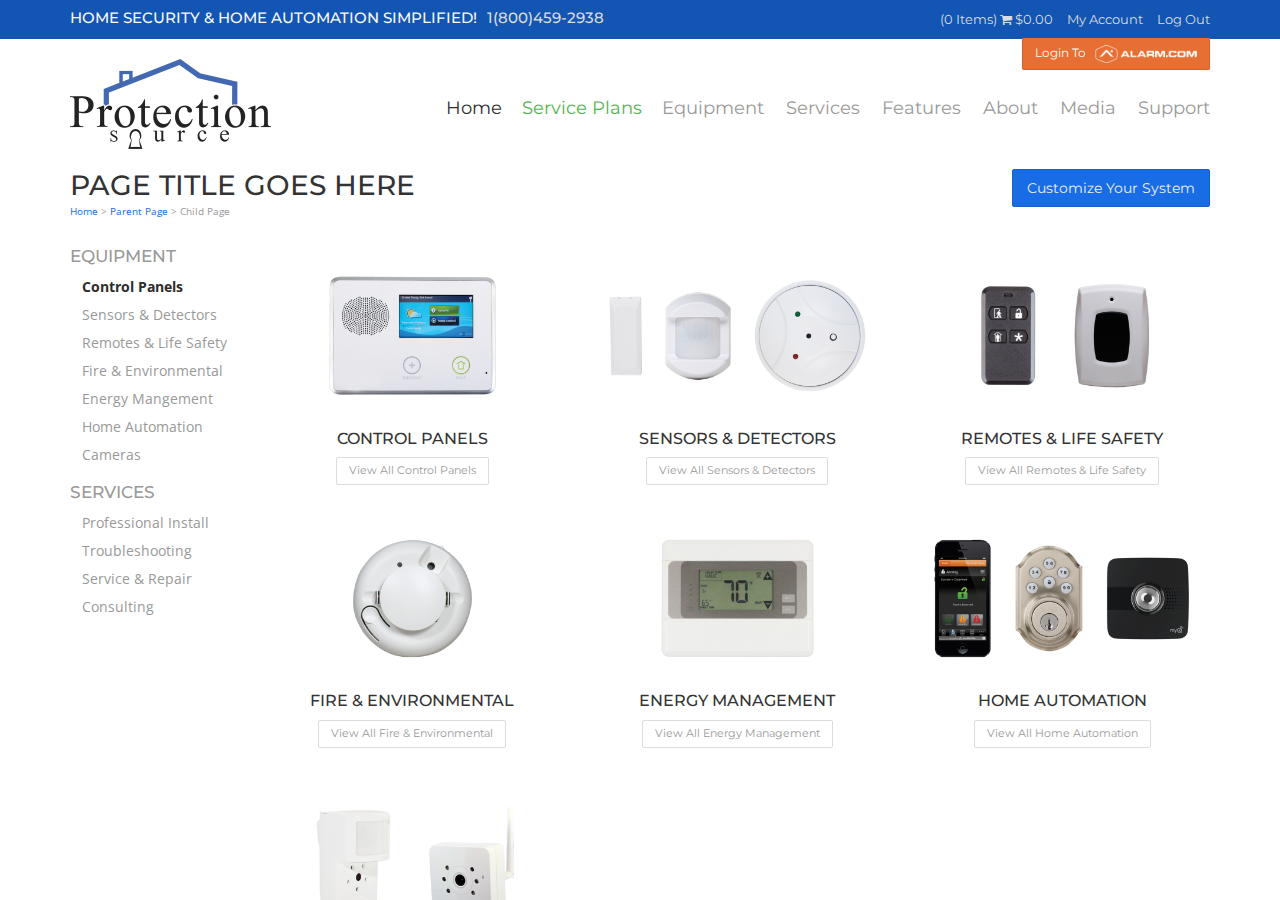
==== index.html @ 7190e37e "Categories" ====
<!DOCTYPE html>
<html lang="en">
	<head>
	<meta charset="utf-8">
	<meta http-equiv="X-UA-Compatible" content="IE=edge">
    <meta name="viewport" content="initial-scale=1.0, maximum-scale=1.0, minimum-scale=1.0">
    <meta name="apple-mobile-web-app-capable" content="yes">
    <meta name="apple-touch-fullscreen" content="yes">
    <meta name="description" content="">
    <meta name="keywords" content="">
    <meta name="author" content="">
    <link rel="icon" href="assets/icons/favicon.ico">
    
    <meta property="og:url" content="[HTTP://URLGOESHERE.COM/]" />
	<meta property="og:site_name" content="[SITE/COMPANY NAME]" />
	<meta property="og:type" content="website" />
	<meta property="og:title" content="[WEBSITE PAGE TITLE]" />
	<meta property="og:image" content="[URL TO BRAND LOGO OR BLOG POST MAIN IMAGE]" />
	<meta property="og:description" content="[PAGE DESCRIPTION HERE]" />
	<meta property="fb:admins" content="USER_ID,USER_ID2,USER_ID3" />
    
	<title>Protection Source - Home Security Arizona</title>
	
	<link href="assets/css/bootstrap.min.css" rel="stylesheet">
	<link href="assets/css/protectionSource.css" rel="stylesheet">
	<link href="assets/css/snap.css" rel="stylesheet">
	<link href="assets/css/font-awesome.min.css" rel="stylesheet">
	<link href="assets/css/bootstrap-switch.css" rel="stylesheet">
	
	<!-- HTML5 Shim and Respond.js IE8 support of HTML5 elements and media queries -->
	<!-- WARNING: Respond.js doesn't work if you view the page via file:// -->
	<!--[if lt IE 9]>
	<script src="https://oss.maxcdn.com/html5shiv/3.7.2/html5shiv.min.js"></script>
	<script src="https://oss.maxcdn.com/respond/1.4.2/respond.min.js"></script>
	<![endif]-->
        
    <link href='http://fonts.googleapis.com/css?family=Open+Sans:300italic,400italic,600italic,700italic,400,300,600,700' rel='stylesheet' type='text/css'>
    <link href='http://fonts.googleapis.com/css?family=Montserrat:400,700' rel='stylesheet' type='text/css'>
	
	</head>
<body>
 
<div id="mobileDrawer" class="snap-drawers">
    <div class="snap-drawer snap-drawer-left">
        <div>
            <div id="mobileGetStarted">
                <a href="#" class="button" id="mobileGetStarted">Get Started</a>
            </div><!--/ #mobileGetStarted -->
            
            <ul>
                <a href="#" class="active"><li>Home</li></a>
                <a href="#" class=""><li>Service Plans</li></a>
                <a href="#" class=""><li>Equipment</li></a>
                <a href="#" class=""><li>Services</li></a>
                <a href="#" class=""><li>Features</li></a>
                <!--<hr>-->
                <a href="#" class=""><li>About</li></a>
                    <!--<ul class="mobileDrop">
                        <a href="#" class=""><li>Company</li></a>
                        <a href="#" class=""><li>Guardian Monitoring</li></a>
                        <a href="#" class=""><li>Testimonials</li></a>
                        <a href="#" class=""><li>Our Story</li></a>
                        <a href="#" class=""><li>Careers</li></a>
                    </ul>-->
                <a href="#" class=""><li>Media</li></a>
                    <!--<ul class="mobileDrop">
                        <a href="#" class="active"><li>Blog</li></a>
                        <a href="#" class=""><li>Videos</li></a>
                        <a href="#" class=""><li>Downloads</li></a>
                    </ul>-->
                <a href="#" class=""><li>Support</li></a>
                    <!--<ul class="mobileDrop">
                        <a href="#" class=""><li>How It Works</li></a>
                        <a href="#" class=""><li>Top 10 Questions</li></a>
                        <a href="#" class=""><li>Monitoring Basics</li></a>
                        <a href="#" class=""><li>Refer A Friend</li></a>
                        <a href="#" class=""><li>F.A.Q.s</li></a>
                        <a href="#" class=""><li>User Guides</li></a>
                        <a href="#" class=""><li>Contact Us</li></a>
                    </ul>-->
            </ul>
            
            <div id="mobileAdc">
                <a href="#" class="button orange" id="">Login To<img src="assets/img/alarmDotComLogoWhite_HomeSecurityArizona.png" alt="" title=""></a>
            </div><!--/ #mobileAdc -->
        </div><!--/ .container -->
    </div><!--/ .snap-drawer .snap-drawer-left -->
    
    <div id="mobileSnapCart" class="snap-drawer snap-drawer-right">
        <div>
            <div class="controlWrap">
                <a href="#" class="button green">Check Out</a>
            </div><!--/ .controlWrap -->
            
            <h2 style="color:#fff;">asdf</h2>
            
            <div class="controlWrap">
                <a href="#" class="button grey">View Cart</a>
            </div><!--/ .controlWrap -->
            
            
        </div><!--/ .container -->
    </div><!--/ #mobileSnapCart .snap-drawer .snap-drawer-right -->
</div><!--/ #mobileDrawer .snap-drawers -->


<!--/ ******** Page Wrapper for Mobile Snap.js Menus ******** -->
<div id="pageWrap" class="snap-content" data-snap-ignore="true">
    
<div id="pageTopDesktop" class="hidden-xs hidden-sm">
    <div class="container">
        
        <div id="alarmComLogin">
            <a href="#" class="button orange">Login To<img src="assets/img/alarmDotComLogoWhite_HomeSecurityArizona.png" alt="" title=""></a>
        </div><!--/ #alarmComLogin -->
        
        <div id="desktopTopMenu">  
            <div id="topMenuLeft">
                <h2>Home Security & Home Automation Simplified! <a href="tel:#">1(800)459-2938</a></h2>
            </div><!--/ #topMenuLeft -->
            
            <div id="topMenuRight">
                <ul>
                    <li id="" class="cartDrop"><a href="#">(0 Items) <i class="fa fa-shopping-cart"></i> $0.00</a>
                        <ul>
                            <li class="latest" id="">Latest Added Product(s):</li>
                            <li class="product" id="">
                                <div class="details">
                                    <a href="#" id="" class="removeItem" data-toggle="tooltip" data-placement="right" title="Remove from cart"><i class="fa fa-times"></i></a>
                                    <div class="image"><img src="http://placehold.it/50x50"></div>
                                    <div class="info">
                                        <p><a href="#">GE Wireless PIR Motion Detector Long Title Demo</a></p>
                                        <p class="qtyPrice">1 X $69.99</p>
                                    </div><!--/ .info -->
                                </div><!--/ .details -->
                            </li>
                            <li class="product" id="">
                                <div class="details">
                                    <a href="#" id="" class="removeItem" data-toggle="tooltip" data-placement="right" title="Remove from cart"><i class="fa fa-times"></i></a>
                                    <div class="image"><img src="http://placehold.it/50x50"></div>
                                    <div class="info">
                                        <p><a href="#">GE Wireless PIR Motion Detector</a></p>
                                        <p class="qtyPrice">1 X $69.99</p>
                                    </div><!--/ .info -->
                                </div><!--/ .details -->
                            </li>
                            <li class="product" id="">
                                <div class="details">
                                    <a href="#" id="" class="removeItem" data-toggle="tooltip" data-placement="right" title="Remove from cart"><i class="fa fa-times"></i></a>
                                    <div class="image"><img src="http://placehold.it/50x50"></div>
                                    <div class="info">
                                        <p><a href="#">GE Wireless PIR Motion Detector</a></p>
                                        <p class="qtyPrice">1 X $69.99</p>
                                    </div><!--/ .info -->
                                </div><!--/ .details -->
                            </li>
                            <li class="" id="subtotal">Subtotal</li>
                            <li class="" id=""><a href="#" class="button grey block">View Shopping Cart</a></li>
                            <li class="" id=""><a href="#" class="button green block">Proceed to Checkout</a></li>
                        </ul>
                    </li>
                    <li id="" class=""><a href="#">My Account</a></li>
                    <li id="" class=""><a href="#">Log Out</a></li>
                </ul> 
            </div><!--/ #topMenuRight -->
        </div><!--/ #desktopTopMenu -->
    </div><!--/ .container -->
</div><!--/ #pageTopDesktop -->
    

<div id="desktopMenu" class="hidden-xs hidden-sm"> 
    <div class="container">
        <div id="desktopBranding">
                <a href="#"><img src="assets/img/guardianProtectionSourceLogo-HomeSecurityArizona.png" alt=""></a>
        </div><!--/ #desktopBranding -->

        <div id="desktopNavigation">
            <ul>
                <li class="active" id=""><a href="#" class="">Home</a></li>
                <li class="service" id=""><a href="#" class="">Service Plans</a></li>
                <li class="drop" id=""><a href="#" class="">Equipment</a>
                    <ul>
                        <a href="#" class=""><li class="" id="">Control Panels</li></a>
                        <a href="#" class=""><li class="" id="">Sensors & Detectors</li></a>
                        <a href="#" class=""><li class="" id="">Remotes & Life Safety</li></a>
                        <a href="#" class=""><li class="" id="">Fire & Environmental</li></a>
                        <a href="#" class=""><li class="" id="">Energy Management</li></a>
                        <a href="#" class=""><li class="" id="">Home Automation</li></a>
                        <a href="#" class=""><li class="" id="">Cameras</li></a>
                    </ul>
                </li>
                <li class="drop" id=""><a href="#" class="">Services</a>
                    <ul>
                        <a href="#" class=""><li class="" id="">Professional Install</li></a>
                        <a href="#" class=""><li class="" id="">Troubleshooting</li></a>
                        <a href="#" class=""><li class="" id="">Service & Repairs</li></a>
                        <a href="#" class=""><li class="" id="">Consultation</li></a>
                    </ul>
                </li>
                <li class="drop" id=""><a href="#" class="">Features</a>
                    <ul>
                        <a href="#" class=""><li class="" id="">Home Automation</li></a>
                        <a href="#" class=""><li class="" id="">Energy Management</li></a>
                        <a href="#" class=""><li class="" id="">Remote Access Control</li></a>
                        <a href="#" class=""><li class="" id="">Video Cameras</li></a>
                        <a href="#" class=""><li class="" id="">Personal Emergency Remote</li></a>
                    </ul>
                </li>
                <li class="drop" id=""><a href="#" class="">About</a>
                    <ul>
                        <a href="#" class=""><li class="" id="">Company</li></a>
                        <a href="#" class=""><li class="" id="">Guardian Monitoring</li></a>
                        <a href="#" class=""><li class="" id="">Testimonials</li></a>
                        <a href="#" class=""><li class="" id="">Our Story</li></a>
                        <a href="#" class=""><li class="" id="">Careers</li></a>
                    </ul>
                </li>
                <li class="drop" id=""><a href="#" class="">Media</a>
                    <ul>
                        <a href="#" class=""><li class="" id="">Blog</li></a>
                        <a href="#" class=""><li class="" id="">Videos</li></a>
                        <a href="#" class=""><li class="" id="">Downloads</li></a>
                    </ul>
                </li>
                <li class="drop" id=""><a href="#" class="">Support</a>
                    <ul>
                        <a href="#" class=""><li class="" id="">How It Works</li></a>
                        <a href="#" class=""><li class="" id="">Top 10 Questions</li></a>
                        <a href="#" class=""><li class="" id="">Monitoring Basics</li></a>
                        <a href="#" class=""><li class="" id="">Refer A Friend</li></a>
                        <a href="#" class=""><li class="" id="">F.A.Q.s</li></a>
                        <a href="#" class=""><li class="" id="">User Guides</li></a>
                        <a href="#" class=""><li class="" id="">Contact Us</li></a>
                    </ul>
                </li>
            </ul>
        </div><!--/ #desktopNavigation -->
    </div><!--/ .container -->
</div><!--/ #desktopMenu -->


<div id="pageTopMobile" class="hidden-md hidden-lg">
    <div id="mobileTopMenu">
        <h2>Home Security & Home Automation Simplified! <a href="tel:#">1(800)459-2938</a></h2>
    </div><!--/ #mobileTopMenu -->
</div><!--/ #pageTopMobile -->


<div id="mobileMenu" class="hidden-md hidden-lg">
    <div class="container">
        <div id="mobileNavigation">
            <div class="mobileLeft">
                <a href="#" id="open-left" class=""><i class="fa fa-bars"></i></a>
            </div><!--/ .mobileLeft -->
            
            <div class="mobileBranding">
                <a href="#"><img class="" src="assets/img/guardianProtectionSourceLogoMobile-HomeSecurityArizona.png" alt="" title=""></a>
            </div><!--/ .mobileBranding -->
            
            <div class="mobileRight">
                <a href="#" id="open-right" class=""><i class="fa fa-shopping-cart"></i></a>
            </div><!--/ .mobileRight -->
        </div><!--/ #mobileNavigation -->
    </div><!--/ .container -->
</div><!--/ #mobileMenu -->


<div id="pageContent">
    <div class="container">
        
        <section id="contentTop" class="row">
            <div id="pageTitle" class="col-sm-9">
                <h1>Page Title Goes Here</h1>
                    <ul class="crumbs hidden-xs">
                        <li><a href="#">Home</a></li>
                        <li><a href="#">Parent Page</a></li>
                        <li>Child Page</li>
                    </ul><!--/ .crumbs -->
            </div><!--/ #pageTitle -->
            
            <div id="contentTopCta" class="col-sm-3 hidden-sm hidden-xs">
                <a href="#" class="button blue" data-toggle="modal" data-target="#testModal">Customize Your System</a>
            </div><!--/ #contentTopCta -->
        </section><!--/ #contentTop .row -->
        
        <div id="" class="row">
            <div id="sidebar" class="col-lg-2 col-sm-3 hidden-xs">
                <section id="equipmentSidebar" class="ulist">
                    <h3>Equipment</h3>
                    <ul>
                        <li class="active"><a href="#">Control Panels</a></li>
                        <li class=""><a href="#">Sensors & Detectors</a></li>
                        <li class=""><a href="#">Remotes & Life Safety</a></li>
                        <li class=""><a href="#">Fire & Environmental</a></li>
                        <li class=""><a href="#">Energy Mangement</a></li>
                        <li class=""><a href="#">Home Automation</a></li>
                        <li class=""><a href="#">Cameras</a></li>
                    </ul>
                </section><!--/ #equipmentSidebar .ulist -->
                <section id="servicesSidebar" class="ulist">
                    <h3>Services</h3>
                    <ul>
                        <li class=""><a href="#">Professional Install</a></li>
                        <li class=""><a href="#">Troubleshooting</a></li>
                        <li class=""><a href="#">Service & Repair</a></li>
                        <li class=""><a href="#">Consulting</a></li>
                    </ul>
                </section><!--/ #servicesSidebar .ulist -->
            </div><!--/ #sidebar .col-sm-3 -->
            
            <div class="col-lg-10 col-sm-9">
                <div class="row">
                    <div class="category col-md-4 col-sm-6">
                        <a href="#"><div class="panel panel-default">
                            <div class="panel-body">
                            <img class="img-responsive" src="assets/product/categories/alarmSystemControlPanels.png" alt="" title="">
                                <h3>Control Panels</h3>
                                <p class="button small">View All Control Panels</p>
                            </div><!--/ .panel-body -->
                        </div></a><!--/ .panel .panel-default -->
                    </div><!--/ .category .col-md-4 .col-sm-6 -->
                    
                    <div class="category col-md-4 col-sm-6">
                        <a href="#"><div class="panel panel-default">
                            <div class="panel-body">
                            <img class="img-responsive" src="assets/product/categories/alarmSystemSensorsDetectors.png" alt="" title="">
                                <h3>Sensors & Detectors</h3>
                                <p class="button small">View All Sensors & Detectors</p>
                            </div><!--/ .panel-body -->
                        </div></a><!--/ .panel .panel-default -->
                    </div><!--/ .category .col-md-4 .col-sm-6 -->
                    
                    <div class="category col-md-4 col-sm-6">
                        <a href="#"><div class="panel panel-default">
                            <div class="panel-body">
                            <img class="img-responsive" src="assets/product/categories/alarmSystemKeyfobsRemotes.png" alt="" title="">
                                <h3>Remotes & Life Safety</h3>
                                <p class="button small">View All Remotes & Life Safety</p>
                            </div><!--/ .panel-body -->
                        </div></a><!--/ .panel .panel-default -->
                    </div><!--/ .category .col-md-4 .col-sm-6 -->
                    
                    <div class="category col-md-4 col-sm-6">
                        <a href="#"><div class="panel panel-default">
                            <div class="panel-body">
                            <img class="img-responsive" src="assets/product/categories/alarmSystemFireEnvironmentalSensors.png" alt="" title="">
                                <h3>Fire & Environmental</h3>
                                <p class="button small">View All Fire & Environmental</p>
                            </div><!--/ .panel-body -->
                        </div></a><!--/ .panel .panel-default -->
                    </div><!--/ .category .col-md-4 .col-sm-6 -->
                    
                    <div class="category col-md-4 col-sm-6">
                        <a href="#"><div class="panel panel-default">
                            <div class="panel-body">
                            <img class="img-responsive" src="assets/product/categories/alarmSystemThermostatEnergyManagement.png" alt="" title="">
                                <h3>Energy Management</h3>
                                <p class="button small">View All Energy Management</p>
                            </div><!--/ .panel-body -->
                        </div></a><!--/ .panel .panel-default -->
                    </div><!--/ .category .col-md-4 .col-sm-6 -->
                    
                    <div class="category col-md-4 col-sm-6">
                        <a href="#"><div class="panel panel-default">
                            <div class="panel-body">
                            <img class="img-responsive" src="assets/product/categories/alarmSystemHomeAutomationKwiksetMyQMobileApp.png" alt="" title="">
                                <h3>Home Automation</h3>
                                <p class="button small">View All Home Automation</p>
                            </div><!--/ .panel-body -->
                        </div></a><!--/ .panel .panel-default -->
                    </div><!--/ .category .col-md-4 .col-sm-6 -->
                    
                    <div class="category col-md-4 col-sm-6">
                        <a href="#"><div class="panel panel-default">
                            <div class="panel-body">
                            <img class="img-responsive" src="assets/product/categories/alarmSystemCamerasImageSensors.png" alt="" title="">
                                <h3>Cameras & Video</h3>
                                <p class="button small">View All Cameras & Video</p>
                            </div><!--/ .panel-body -->
                        </div></a><!--/ .panel .panel-default -->
                    </div><!--/ .category .col-md-4 .col-sm-6 -->
                </div><!--/ .row -->
            </div><!--/ .col-sm-9 -->
            
            <div id="miniSort" class="col-sm-3 hidden-sm hidden-md hidden-lg">
                mini sort
            </div><!--/ .col-sm-3 -->
            
        </div><!--/ # .row -->
    
        <hr>
        
        <h1>Heading 1</h1>
        <h2>Heading 2</h2>
        <h3>Heading 3</h3>
        <h4>Heading 4</h4>
        <h5>Heading 5</h5>
        <h6>Heading 6</h6>
        
        <!-- Button trigger modal -->
        <button class="button blue large" data-toggle="modal" data-target="#testModal">Launch demo modal</button>

        <hr>
        
        <form>
            <input type="checkbox" name="download-version" checked data-size="large" data-on-text="Yes" data-off-text="No">
            <input type="checkbox" name="download-version" checked data-size="normal" data-on-text="Yes" data-off-text="No">
        </form>
        
        <p>Lorem ipsum dolor sit amet, consectetur adipiscing elit. Aenean lobortis lobortis fermentum. Praesent mollis, nibh vel volutpat facilisis, augue lectus accumsan elit, quis molestie lacus enim non turpis. Nulla luctus nulla odio, vel auctor sem egestas eu. Aliquam porta sodales mauris non viverra. Sed auctor velit ac adipiscing fringilla. Aliquam rutrum diam eros, a aliquam eros sollicitudin tempus. Nam nec dolor quis purus vestibulum lobortis quis at urna. Nulla ut ligula mauris. Aenean eleifend augue ut lacus hendrerit pretium. Morbi porttitor quam mauris, ac aliquam lorem pellentesque dictum. Nulla condimentum turpis lorem, vel facilisis sem facilisis non.</p>
        
        <div class="alert alert-warning alert-dismissible" role="alert">
            <button type="button" class="close" data-dismiss="alert"><span aria-hidden="true">&times;</span><span class="sr-only">Close</span></button>
            <strong>Warning!</strong> Better check yourself, you're not looking too good.
        </div>
        
        <div class="alert alert-success alert-dismissible" role="alert">
            <button type="button" class="close" data-dismiss="alert"><span aria-hidden="true">&times;</span><span class="sr-only">Close</span></button>
            <strong>Success!</strong> Better check yourself, you're not looking too good.
        </div>
        
        <div class="alert alert-danger alert-dismissible" role="alert">
            <button type="button" class="close" data-dismiss="alert"><span aria-hidden="true">&times;</span><span class="sr-only">Close</span></button>
            <strong>Danger!</strong> Better check yourself, you're not looking too good.
        </div>
        
        <ul>
            <li>List item goes right here</li>
            <li>I love cheeseburgers & french fries</li>
        </ul>
        
        <section class="ulist">
            <h3>List Heading</h3>
            <ul>
                <li>List item goes right here</li>
                <li>I love cheeseburgers & french fries</li>
            </ul>
        </section><!--/ .ulist -->
        
        <div class="panel panel-default">
            <div class="panel-heading">Panel heading without title</div>
            
            <div class="panel-body">
                Panel content
            </div>
        </div>


        <p>Nullam porttitor risus at nunc luctus, in lacinia massa ultrices. Fusce quis mauris sed arcu condimentum pharetra eget ac felis. Nullam nec ullamcorper dolor. Nullam luctus purus nec mauris accumsan convallis. Class aptent taciti sociosqu ad litora torquent per conubia nostra, per inceptos himenaeos. Proin consequat massa a dolor elementum, nec convallis enim malesuada. Donec dictum adipiscing elementum. Curabitur tristique suscipit magna, eget luctus nibh lobortis vitae. Nulla eget tortor eget est egestas vestibulum sed quis libero. Nunc malesuada vitae libero ut sagittis. Pellentesque eu porttitor nibh.</p>
        
        <div class="well">
            <p>Fullam porttitor risus at nunc luctus, in lacinia massa ultrices. Fusce quis mauris sed arcu condimentum pharetra eget ac felis. Nullam nec ullamcorper dolor. Nullam luctus purus nec mauris accumsan convallis. Class aptent taciti sociosqu ad litora torquent per conubia nostra, per inceptos himenaeos. Proin consequat massa a dolor elementum, nec convallis enim malesuada. Donec dictum adipiscing elementum. Curabitur tristique suscipit magna, eget luctus nibh lobortis vitae. Nulla eget tortor eget est egestas vestibulum sed quis libero. Nunc malesuada vitae libero ut sagittis. Pellentesque eu porttitor nibh</p>
        </div>
        
        <a href="#" class="button">Blank Button</a>
        <a href="#" class="button blue">Blue Button</a>
        <a href="#" class="button green">Green Button</a>        
        <a href="#" class="button grey">Grey Button</a>      
        <a href="#" class="button black">Black Button</a>
        <a href="#" class="button orange">Orange Button</a>
        <a href="#" class="button red">Red Button</a> 
        
    </div><!--/ .container -->
</div><!--/ #pageContent -->


<div id="pageBottom">
</div><!--/ #pageBottom -->

</div><!--/ #pageWrap .snap-content -->
 <!--/ ******** Page Wrapper for Mobile Snap.js Menus ******** -->
    
    
    
<!-- ********** MODALS ********* -->
    
<!-- Modal -->
<div class="modal fade" id="testModal">
    <div class="modal-dialog">
        <div class="modal-content">
            <div class="modal-header">
                <button type="button" class="close" data-dismiss="modal"><span aria-hidden="true">&times;</span><span class="sr-only">Close</span></button>
                <h4 class="modal-title" id="myModalLabel">Modal title</h4>
            </div><!--/ .modal-header -->
            
            <div class="modal-body">
                <h1>Body</h1>
            </div><!--/ .modal-body -->
            
            <div class="modal-footer">
                <button type="button" class="button pull-left" data-dismiss="modal">Close</button>
                <button type="button" class="button blue">Save changes</button>
            </div><!--/ .modal-footer -->
        </div><!--/ .modal-content -->
    </div><!--/ .modal-dialog -->
</div><!--/ .modal -->
    
    

<script src="https://ajax.googleapis.com/ajax/libs/jquery/1.11.1/jquery.min.js"></script>
<script src="assets/js/bootstrap.min.js"></script>
<script src="assets/js/snap.js"></script>
<script src="assets/js/fastclick.js"></script>
<script src="assets/js/bootstrap-switch.js"></script>
<script src="assets/js/protectionSource.js"></script>

</body>
</html>
---- assets/css/protectionSource.css ----
/* PROTECTION SOURCE */
/* AUTHOR: ANH1989 / GUNDOG CREATIVE */


/*
----
--------
TABLE OF CONTENTS
--------
----


0.1 -- PAGE STRUCTURE
0.2 -- TEXT STYLES
0.3 -- BUTTONS
0.4 -- FORMS
0.4.1 -- -- FORM CHECKBOX SWITCH
0.5 -- ALERTS
0.6 -- MODALS
0.7 -- PANELS

1.0 -- PAGE TOP
1.0.1 -- -- PAGE TOP DESKTOP
1.0.1.1 -- -- -- LATEST ADDED PRODUCTS CART DROP
1.0.2 -- -- DESKTOP MENU
1.0.3 -- -- PAGE TOP MOBILE
1.0.4 -- -- MOBILE MENU
1.0.4.1 -- -- -- MOBILE SNAP CART
1.0.4.2 -- -- -- SNAP DRAWER SCROLL OVERRIDES
1.0.5 -- -- ALARM.COM LOGIN BUTTON

1.1 -- CONTENT
1.1.1 -- -- CONTENT TOP
1.1.2 -- -- SIDEBAR
1.1.3 -- -- CATEGORIES

1.2 -- FOOTER {}

2.0 -- SERVICE PLANS 

3.0 -- CUSTOM SYSTEM BUILD

4.0 -- ARCHIVE @FONT-FACE


--------
----
*/




/* ---- 0.1 PAGE STRUCTURE ---- */

html {text-rendering:optimizeLegibility;}
body {color:#333;font-family:'Open Sans';font-size:13px;overflow:hidden;width:100%;}

#pageWrap {background-color:#fff;}




/* ---- 0.2 TEXT STYLES ---- */

h1, h2, h3, h4, h5, h6 {font-family:'Montserrat';text-transform:uppercase;}

p {font-size:13px;color:#999;}

ul, ol {}
ul li, ol li {color:#999;padding:3px 0;}

section.ulist {margin:0 0 14px;}
section.ulist h3 {font-size:17px;color:#999;margin:0 0 7px;}
section.ulist ul {margin:0;padding:0 0 0 12px;}
section.ulist ul li {display:block;padding:4px 0;}

a {color:#186ce5;}
a:hover {color:#1255b3;}
a:focus {text-decoration:none;outline:none;}

.blue {color:#186ce5;}
.darkblue {color:#1255b3;}
.darkerblue {color:#0a3066;}
.grey {color:#dcdcdc;}
.darkgrey {color:#999;}
.black {color:#2c2d2d;}
.green {color:#51b54e;}
.darkgreen {color:#3a8238;}
.yellow {color:#e7e92a;}
.darkyellow {color:#d0d335;}
.orange {color:#e86e32;}
.darkorange {color:#cf632d;}
.red {color:#e83232;}
.darkred {color:#9c2222;}




/* ---- 0.3 BUTTONS ---- */

.button {font-size:14px;font-family:'Montserrat';border:1px solid #dcdcdc;background-color:#fff;padding:8px 14px;text-align:center;border-radius:2px;-webkit-border-raidus:2px;display:inline-block;vertical-align:middle;cursor:pointer;white-space:nowrap;/*box-shadow:inset 1px 1px 0px 0px rgba(255,255,255,.2);*/outline:none;}
.button:hover, .button:focus {text-decoration:none;background-color:#efefef;outline:none;}
.button:active {box-shadow:inset 0px 0px 5px 1px rgba(0,0,0,.125);-webkit-box-shadow:inset 0px 0px 5px 1px rgba(0,0,0,.125);}

.button.block {display:block;width:100%;}

.button.disabled {opacity:.7;cursor:wait;}

.button.small {padding:5px 12px;font-size:11px;}


.button.blue {color:#efefef;border:1px solid #1461cc;background:#186ce5;}
.button.blue:hover {color:#fff;border-color:#135bbf;background:#1461cc;}

.button.grey {color:#555;border:1px solid #c2c2c2;background:#dcdcdc;}
.button.grey:hover {color:#333;border-color:#b5b5b5;background:#c2c2c2;}

.button.black {color:#efefef;border:1px solid #1a1a1a;background:#333333;}
.button.black:hover {color:#fff;border-color:#0d0d0d;background:#262626;}

.button.green {color:#efefef;border:1px solid #469c43;background:#51b54e;}
.button.green:hover {color:#fff;border-color:#408f3d;background:#4ca848;}

.button.red {color:#fafafa;border:1px solid #cf2d2d;background:#e83232;}
.button.red:hover {color:#fff;border-color:#c22b2b;background:#db3030;}

.button.orange {color:#fafafa;border:1px solid #cf632d;background:#e86f33;}
.button.orange:hover {color:#fff;border-color:#c25d2b;background:#db6930;}




/* ---- 0.4 FORMS ---- */

form {}






/* ---- 0.4.1 FORM CHECKBOX SWITCH ---- */

.bootstrap-switch {font-family:'Montserrat';font-weight:bold;border-color:#999 !important;border-radius:2px !important;}
.bootstrap-switch.bootstrap-switch-focused {box-shadow:none !important;-webkit-box-shadow:none !important;border-color:#999 !important;}
.bootstrap-switch .bootstrap-switch-handle-on.bootstrap-switch-primary, .bootstrap-switch .bootstrap-switch-handle-off.bootstrap-switch-primary {background-color:#186ce5 !important;border-bottom-left-radius:1px !important;border-top-left-radius:1px !important;box-shadow:inset 0px 0px 8px -2px rgba(0,0,0,.7);-webkit-box-shadow:inset 0px 0px 8px -2px rgba(0,0,0,.7);}
.bootstrap-switch .bootstrap-switch-handle-on.bootstrap-switch-default, .bootstrap-switch .bootstrap-switch-handle-off.bootstrap-switch-default {background-color:#e83232 !important;color:#fff !important;border-bottom-right-radius:1px !important;border-top-right-radius:1px !important;box-shadow:inset 0px 0px 8px -2px rgba(0,0,0,.7);-webkit-box-shadow:inset 0px 0px 8px -2px rgba(0,0,0,.7);}
.bootstrap-switch .bootstrap-switch-label {box-shadow:inset 2px 2px 4px 0px rgba(255,255,255,.9) !important;-webkit-box-shadow:inset 2px 2px 4px 0px rgba(255,255,255,.9) !important;background:#f1f1f1 !important;}




/* ---- 0.5 ALERTS ---- */

.alert {border-radius:2px;-webkit-border-radius:2px;}
.alert-warning {background:url('../img/alertWarning.png') top left repeat transparent;color:#333;border-color:#d0d335;}
.alert-danger {background:url('../img/alertDanger.png') top left repeat transparent;color:#fff;border-color:#b52828;}
.alert-success {background:url('../img/alertSuccess.png') top left repeat transparent;color:#fff;border-color:#3a8238;}
.alert .close {color:#333;}





/* ---- 0.6 MODALS ---- */

.modal {}
.modal-content {border-radius:3px;-webkit-border-radius:3px;}





/* ---- 0.7 PANELS ---- */

.panel {border-radius:2px;}




/* ---- 1.0.1 PAGE TOP DESKTOP ---- */

#pageTopDesktop {background-color:#1255b3;}

#pageTopDesktop #desktopTopMenu {padding:10px 0;}

#pageTopDesktop #desktopTopMenu #topMenuLeft {display:inline-block;float:left;}
#pageTopDesktop #desktopTopMenu #topMenuLeft h2 {font-size:15px;margin:0;padding:0;color:#fafafa;}
#pageTopDesktop #desktopTopMenu #topMenuLeft h2 a {color:#dcdcdc;margin-left:6px;}

#pageTopDesktop #desktopTopMenu #topMenuRight {float:right;display:inline-block;}
#pageTopDesktop #desktopTopMenu #topMenuRight ul {list-style:none;font-family:'Montserrat';}
#pageTopDesktop #desktopTopMenu #topMenuRight ul > li {display:inline;margin-left:11px;position:relative;}
#pageTopDesktop #desktopTopMenu #topMenuRight ul > li > a {color:#dcdcdc;}
#pageTopDesktop #desktopTopMenu #topMenuRight ul > li > a:hover {color:#fafafa;}
#pageTopDesktop #desktopTopMenu #topMenuRight ul > li > a > i.fa-shopping-cart {}
#pageTopDesktop #desktopTopMenu #topMenuRight ul > li > a:hover > i.fa-shopping-cart {text-decoration:underline;}




/* -- -- -- -- 1.0.1.1 LATEST ADDED PRODUCTS CART DROP -- -- -- -- */

#pageTopDesktop #desktopTopMenu #topMenuRight ul > li.cartDrop {padding:0 0 16px 0;}
#pageTopDesktop #desktopTopMenu #topMenuRight ul > li.cartDrop > ul {display:none;font-family:'Montserrat';top:27px;right:2px;z-index:999;width:320px;margin:0;padding:10px;background-color:#fff;white-space:nowrap;box-shadow:0 6px 8px rgba(0,0,0,.12);-webkit-box-shadow:0 6px 8px rgba(0,0,0,.12);border:1px solid #cdcdcd;border-top:none;border-radius:0 0 2px 2px;-webkit-border-radius:0 0 2px 2px;}
/* IE 10/11 SPECIFIC */
@media all and (-ms-high-contrast:none) {
     #pageTopDesktop #desktopTopMenu #topMenuRight ul > li.cartDrop > ul {top:28px;} /* IE10 */
     *::-ms-backdrop, #pageTopDesktop #desktopTopMenu #topMenuRight ul > li.cartDrop > ul {top:28px;} /* IE11 */
}
#pageTopDesktop #desktopTopMenu #topMenuRight ul > li.cartDrop > ul > li {display:block;margin:0 0 10px;padding:0;}
#pageTopDesktop #desktopTopMenu #topMenuRight ul > li.cartDrop > ul > li.latest {font-size:11px;font-style:italic;}
#pageTopDesktop #desktopTopMenu #topMenuRight ul > li.cartDrop > ul > li.product {margin:0 -10px 2px -10px;}

#pageTopDesktop #desktopTopMenu #topMenuRight ul > li.cartDrop > ul > li.product .details {display:block;width:100%;clear:both;position:relative;padding:7px 10px;}
#pageTopDesktop #desktopTopMenu #topMenuRight ul > li.cartDrop > ul > li.product .details:hover {background-color:#efefef;}
#pageTopDesktop #desktopTopMenu #topMenuRight ul > li.cartDrop > ul > li.product .details a.removeItem {position:absolute;right:10px;top:5px;color:#dcdcdc;font-size:12px;}
#pageTopDesktop #desktopTopMenu #topMenuRight ul > li.cartDrop > ul > li.product .details a.removeItem:hover {color:#999;}
#pageTopDesktop #desktopTopMenu #topMenuRight ul > li.cartDrop > ul > li.product .details .image {display:inline-block;margin-right:5px;width:auto;vertical-align:top;}
#pageTopDesktop #desktopTopMenu #topMenuRight ul > li.cartDrop > ul > li.product .details .image img {width:50px;height:auto;}
#pageTopDesktop #desktopTopMenu #topMenuRight ul > li.cartDrop > ul > li.product .details .info {display:inline-block;width:73%;margin-right:10px;}
#pageTopDesktop #desktopTopMenu #topMenuRight ul > li.cartDrop > ul > li.product .details .info p {font-family:'Montserrat';font-size:12px;line-height:14px;margin:0;white-space:normal;}
#pageTopDesktop #desktopTopMenu #topMenuRight ul > li.cartDrop > ul > li.product .details .info p a {color:#333;}
#pageTopDesktop #desktopTopMenu #topMenuRight ul > li.cartDrop > ul > li.product .details .info p.qtyPrice {color:#999;}

#pageTopDesktop #desktopTopMenu #topMenuRight ul > li.cartDrop > ul > li#subtotal {margin-top:10px;}
#pageTopDesktop #desktopTopMenu #topMenuRight ul > li.cartDrop > ul > li:last-child {margin:0;}
#pageTopDesktop #desktopTopMenu #topMenuRight ul > li.cartDrop > ul > li > a {}
#pageTopDesktop #desktopTopMenu #topMenuRight ul > li.cartDrop > ul > li > a.button.green {color:#efefef;}
#pageTopDesktop #desktopTopMenu #topMenuRight ul > li.cartDrop > ul > li > a.button.grey {color:#555;}
#pageTopDesktop #desktopTopMenu #topMenuRight ul > li.cartDrop > ul > li > a.button.green:hover {color:#fff;}
#pageTopDesktop #desktopTopMenu #topMenuRight ul > li.cartDrop > ul > li > a.button.grey:hover {color:#333;}
#pageTopDesktop #desktopTopMenu #topMenuRight ul > li.cartDrop > ul > li > a:hover {}

#pageTopDesktop #desktopTopMenu #topMenuRight ul > li.cartDrop:hover > ul {display:block;position:absolute;}




/* ---- 1.0.2 DESKTOP MENU ---- */

#desktopMenu {display:block;clear:both;margin:20px 0;}

#desktopMenu #desktopBranding {display:inline-block;float:left;}
#desktopMenu #desktopBranding img {height:90px;width:auto;}
@media (max-width: 1199px) {
    #desktopMenu #desktopBranding img {height:70px;width:auto;}
}

#desktopMenu #desktopNavigation {display:inline-block;float:right;}
#desktopMenu #desktopNavigation ul {margin:37px 0 0;list-style:none;font-family:'Montserrat';}
#desktopMenu #desktopNavigation ul > li {display:inline;margin-left:17px;font-size:18px;position:relative;}
#desktopMenu #desktopNavigation ul > li:first-child {margin:0;}
#desktopMenu #desktopNavigation ul > li > a {color:#999;}
#desktopMenu #desktopNavigation ul > li > a:hover {color:#2c2d2d;}
#desktopMenu #desktopNavigation ul > li.active > a {color:#2c2d2d;}
#desktopMenu #desktopNavigation ul > li.service > a {color:#51b54e;}

@media (max-width: 1199px) {
    #desktopMenu #desktopNavigation ul {margin:24px 0 0;}
    #desktopMenu #desktopNavigation ul > li {margin-left:12px;font-size:16px;}
}

#desktopMenu #desktopNavigation ul > li.drop {padding:0 0 12px 0;}
#desktopMenu #desktopNavigation ul > li.drop > ul {display:none;position:absolute;top:32px;right:0px;min-width:150px;margin:0;padding:0;background-color:#fff;border:1px solid #cdcdcd;border-top:none;white-space:nowrap;box-shadow:0 6px 8px rgba(0,0,0,.12);-webkit-box-shadow:0 6px 8px rgba(0,0,0,.12);border-radius:0 0 2px 2px;text-align:right;z-index:999;}
#desktopMenu #desktopNavigation ul > li.drop > ul > a {margin:0;display:block;padding:4px 20px;color:#999;font-size:15px;}
#desktopMenu #desktopNavigation ul > li.drop > ul > a:hover {background-color:#186ce5;text-decoration:none;}
#desktopMenu #desktopNavigation ul > li.drop > ul > a:hover:last-child {border-radius:0 0 2px 2px;}
#desktopMenu #desktopNavigation ul > li.drop > ul > a > li {}
#desktopMenu #desktopNavigation ul > li.drop > ul > a:hover > li {color:#fff;}

#desktopMenu #desktopNavigation ul > li.drop > ul > li {}
#desktopMenu #desktopNavigation ul > li.drop > ul > li > a {}
#desktopMenu #desktopNavigation ul > li.drop > ul > li > a:hover {}

#desktopMenu #desktopNavigation ul > li.drop:hover > ul {display:block;}

@media (max-width: 1199px) {
    #desktopMenu #desktopNavigation ul > li.drop > ul > a {font-size:14px;}
}





/* ---- 1.0.3 PAGE TOP MOBILE ---- */

#pageTopMobile {background-color:#1255b3;}
#pageTopMobile #mobileTopMenu {text-align:center;padding:3px 0;}
#pageTopMobile #mobileTopMenu h2 {font-size:13px;color:#fff;margin:0;padding:0;}
#pageTopMobile #mobileTopMenu h2 a {color:#dcdcdc;margin-left:4px;white-space:nowrap;}




/* ---- 1.0.4 MOBILE MENU ---- */

#mobileMenu {background-color:#fff;border-bottom:1px solid #efefef;margin:0 0 20px;}
#mobileMenu .container {padding:0;}

#mobileMenu #mobileNavigation {width:100%;display:block;clear:both;text-align:center;height:64px;}

#mobileMenu #mobileNavigation .mobileLeft {float:left;margin:0 auto;}
#mobileMenu #mobileNavigation .mobileRight {float:right;margin:0 auto;}

#mobileMenu #mobileNavigation .mobileLeft a, #mobileMenu #mobileNavigation .mobileRight a {display:block;font-size:26px;width:64px;height:64px;text-align:center;color:#333;}
#mobileMenu #mobileNavigation .mobileLeft a:hover, #mobileMenu #mobileNavigation .mobileRight a:hover {background-color:#efefef;border-color:#dcdcdc;}
#mobileMenu #mobileNavigation .mobileLeft a i, #mobileMenu #mobileNavigation .mobileRight a i {margin:18px 0 0;}

#mobileMenu #mobileNavigation .mobileLeft a {border-right:1px solid #efefef;border-left:1px solid #efefef;}
#mobileMenu #mobileNavigation .mobileRight a {border-left:1px solid #efefef;border-right:1px solid #efefef;}

@media (max-width:766px) {
    #mobileMenu #mobileNavigation .mobileLeft a {border-left:0px;}
    #mobileMenu #mobileNavigation .mobileRight a {border-right:0px;}
}

#mobileMenu #mobileNavigation .mobileBranding {display:inline;margin:0 auto;position:relative;}
#mobileMenu #mobileNavigation .mobileBranding img {display:inline-block;height:75%;width:auto;margin:7px 0 0;}





/* ---- 1.0.4 MOBILE NAVIGATION DRAWER ---- */

#mobileDrawer {background-color:#333;}

#mobileDrawer #mobileGetStarted {display:block;width:100%;clear:both;padding:10px;}
#mobileDrawer #mobileGetStarted a {color:#fff;padding:8px 14px;width:100%;box-shadow:none;-webkit-box-shadow:none;background:transparent;}
#mobileDrawer #mobileGetStarted a:hover, #mobileDrawer #mobileGetStarted a:focus {background-color:#fff;color:#333;border-color:#fff;}

#mobileDrawer hr {margin:5px 0;border-color:#222}

#mobileDrawer .snap-drawer {}
#mobileDrawer .snap-drawer ul {margin:0;padding:0;font-family:'Montserrat'}
#mobileDrawer .snap-drawer ul a {display:block;}
#mobileDrawer .snap-drawer ul a li {color:#999;padding:7px 15px;font-size:17px;}
#mobileDrawer .snap-drawer ul a:hover {background-color:#222;text-decoration:none;}
#mobileDrawer .snap-drawer ul a:hover li {color:#fff;}
#mobileDrawer .snap-drawer ul a.active li {border-left:4px solid #1255b3;padding:8px 15px 8px 11px;background-color:#222;color:#fff;}
#mobileDrawer .snap-drawer ul a.active:hover li {}

#mobileDrawer .snap-drawer ul ul.mobileDrop {}
#mobileDrawer .snap-drawer ul ul.mobileDrop a {}
#mobileDrawer .snap-drawer ul ul.mobileDrop a li {padding:3px 15px 3px 28px;font-size:12px;}
#mobileDrawer .snap-drawer ul ul.mobileDrop a:hover {}
#mobileDrawer .snap-drawer ul ul.mobileDrop a:hover li {}
#mobileDrawer .snap-drawer ul ul.mobileDrop a.active li {padding:3px 15px 3px 24px;}

#mobileDrawer #mobileAdc {display:block;width:100%;clear:both;padding:10px;margin:0 0 10px;}
#mobileDrawer #mobileAdc a {width:100%;border-color:#222;}
#mobileDrawer #mobileAdc a img {height:18px;width:auto;margin-left:6px;}





/* -- -- -- -- 1.0.4.1 MOBILE SNAP CART -- -- -- -- */

#mobileSnapCart {}
#mobileSnapCart .controlWrap {display:block;width:100%;clear:both;padding:10px;}
#mobileSnapCart .controlWrap a {width:100%;box-shadow:none;-webkit-box-shadow:none;border-color:#222;}




/* -- -- -- -- 1.0.4.2 SNAP DRAWER SCROLL OVERRIDES -- -- -- -- */

.snap-content, .snap-drawers, snap-drawer {overflow-x:hidden;position:fixed !important;}






/* ---- 1.0.5 ALARM.COM LOGIN BUTTON ---- */

#alarmComLogin {position:relative;}
#alarmComLogin a {position:absolute;right:0;top:38px;font-size:12px;padding:6px 12px;display:inline-block;border-radius:0 0 2px 2px;-webkit-border-radius:0 0 2px 2px;border-top:none;}
/* IE 10/11 SPECIFIC */
@media all and (-ms-high-contrast:none) {
     #alarmComLogin a {top:39px;} /* IE10 */
     *::-ms-backdrop, #alarmComLogin a {top:39px;} /* IE11 */
}
#alarmComLogin a img {width:105px;margin-left:6px;}
#alarmComLogin a:hover {text-decoration:none;}




/* ---- 1.1 CONTENT ---- */




/* ---- 1.1.1 CONTENT TOP ---- */

#contentTop {margin-bottom:28px;}
#contentTop #pageTitle {}
#contentTop #pageTitle h1 {margin:0;padding:0;font-size:28px;line-height:32px;}
@media (max-width: 991px) {
    #contentTop #pageTitle h1 {font-size:21px;line-height:24px;}
}
@media (max-width: 767px) {
    #contentTop #pageTitle h1 {text-align:center;}
}
#contentTop #pageTitle ul.crumbs {margin:0;padding:0;}
#contentTop #pageTitle ul.crumbs > li {display:inline;font-size:10px;padding:2px 0;}
#contentTop #pageTitle ul.crumbs > li::after {content:" >";}
#contentTop #pageTitle ul.crumbs > li:last-child::after {content:"";}
#contentTop #pageTitle ul.crumbs > li > a {}
#contentTop #pageTitle ul.crumbs > li > a:hover {}

#contentTop #contentTopCta {text-align:right;}




/* ---- 1.1.2 SIDEBAR ---- */

#sidebar {}
#sidebar section.ulist {}
#sidebar section.ulist ul {}
#sidebar section.ulist ul li {font-size:14px;}
#sidebar section.ulist ul li.active {font-weight:bold;}
#sidebar section.ulist ul li a {color:#999;}
#sidebar section.ulist ul li.active a {color:#2c2d2d;}
#sidebar section.ulist ul li:hover a {color:#2c2d2d;}




/* ---- 1.1.3 CATEGORIES ---- */

.category {/*min-height:300px;*/padding:6px;}
@media (max-width: 767px) and (min-width: 480px) {
    .category {width:49.6%;display:inline-block;}
}
.category a {}
.category a:hover {text-decoration:none;}
.category .panel {margin-bottom:0px;text-align:center;border-color:#fff;box-shadow:none;-webkit-box-shadow:none;}
.category a:hover .panel {border-color:#186ce5;}
.category .panel .panel-body {padding:8px;}
.category .panel .panel-body h3 {font-size:16px;color:#333;}
@media (max-width: 1199px) {
    .category .panel .panel-body h3 {font-size:14px;}
}
.category a:hover .panel .panel-body h3 {color:#186ce5;}
.category .panel .panel-body p {}






/* ---- 4.0 ARCHIVE @FONT-FACE ---- */

@font-face {
    font-family: 'Archive';
    src: url('../fonts/archive.eot');
    src: url('../fonts/archive.eot') format('embedded-opentype'),
         url('../fonts/archive.woff') format('woff'),
         url('../fonts/archive.ttf') format('truetype'),
         url('../fonts/archive.svg#ArchiveRegular') format('svg');
}
---- assets/css/snap.css ----
html, body {
  margin: 0;
  padding: 0;
  width: 100%;
  height: 100%;
  overflow: hidden;
}

.snap-content {
  position: absolute;
  top: 0;
  right: 0;
  bottom: 0;
  left: 0;
  width: auto;
  height: auto;
  z-index: 2;
  overflow: auto;
  -webkit-overflow-scrolling: touch;
  -webkit-transform: translate3d(0, 0, 0);
     -moz-transform: translate3d(0, 0, 0);
      -ms-transform: translate3d(0, 0, 0);
       -o-transform: translate3d(0, 0, 0);
          transform: translate3d(0, 0, 0);
}

.snap-drawers {
  position: absolute;
  top: 0;
  right: 0;
  bottom: 0;
  left: 0;
  width: auto;
  height: auto;
}

.snap-drawer {
  position: absolute;
  top: 0;
  right: auto;
  bottom: 0;
  left: auto;
  width: 265px;
  height: auto;
  overflow: auto;
  -webkit-overflow-scrolling: touch;
  -webkit-transition: width 0.3s ease;
     -moz-transition: width 0.3s ease;
      -ms-transition: width 0.3s ease;
       -o-transition: width 0.3s ease;
          transition: width 0.3s ease;
}

.snap-drawer-left {
  left: 0;
  z-index: 1;
}

.snap-drawer-right {
  right: 0;
  z-index: 1;
}

.snapjs-left .snap-drawer-right,
.snapjs-right .snap-drawer-left {
  display: none;
}

.snapjs-expand-left .snap-drawer-left,
.snapjs-expand-right .snap-drawer-right {
  width: 100%;
}
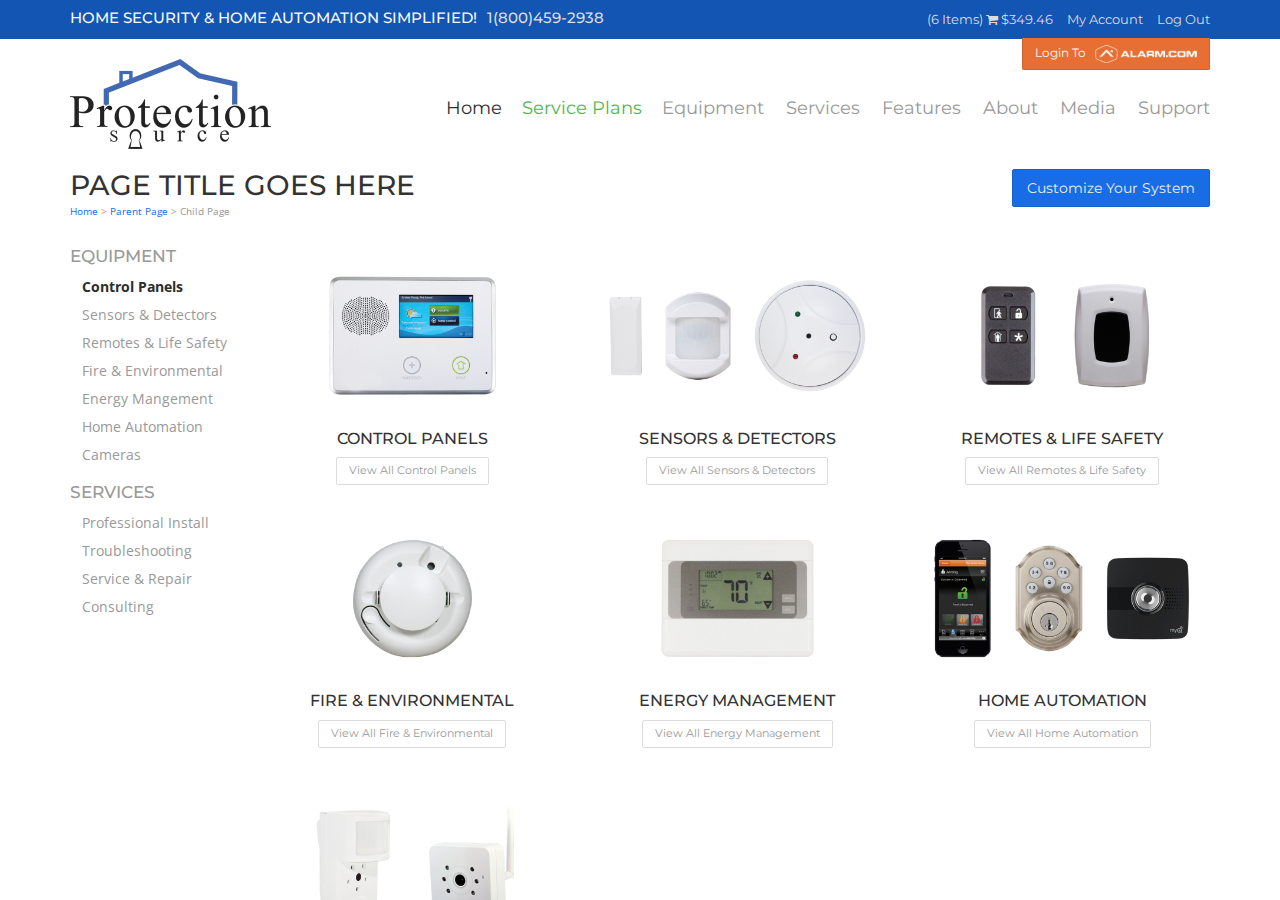
==== commit d334a7a5: "Footer" ====
--- a/index.html
+++ b/index.html
@@ -88,16 +88,58 @@
     
     <div id="mobileSnapCart" class="snap-drawer snap-drawer-right">
         <div>
+            
             <div class="controlWrap">
-                <a href="#" class="button green">Check Out</a>
+                <a href="#" class="button green">View Cart / Check Out</a>
             </div><!--/ .controlWrap -->
             
-            <h2 style="color:#fff;">asdf</h2>
-            
-            <div class="controlWrap">
-                <a href="#" class="button grey">View Cart</a>
-            </div><!--/ .controlWrap -->
-            
+            <ul id="mobileSnapRecentItems">
+                <li class="subtotal">Cart Subtotal: <span>$159.99</span></li>
+                <li class="product" id="">
+                    <div class="details">
+                        <div class="image"><a href="#"><img src="assets/product/products/GE-XtiControlPanel_WHT_300.jpg"></a></div>
+                        <div class="info">
+                            <p><a href="#">GE Simon XTi Wireless Control Panel</a></p>
+                            <p class="qtyPrice">1 X $199.99</p>
+                        </div><!--/ .info -->
+                    </div><!--/ .details -->
+                </li><!--/ .product -->
+                
+                <li class="product" id="">
+                    <div class="details">
+                        <div class="image"><a href="#"><img src="assets/product/products/GE-PIRMotionDetector_WHT_300.jpg"></a></div>
+                        <div class="info">
+                            <p><a href="#">GE Wireless PIR Motion Detector</a></p>
+                            <p class="qtyPrice">1 X $69.99</p>
+                        </div><!--/ .info -->
+                    </div><!--/ .details -->
+                </li><!--/ .product -->
+                
+                <li class="product" id="">
+                    <div class="details">
+                        <div class="image"><a href="#"><img src="assets/product/products/GE-GlassBreak_WHT_300.jpg"></a></div>
+                        <div class="info">
+                            <p><a href="#">GE Wireless Glass Break</a></p>
+                            <p class="qtyPrice">1 X $89.99</p>
+                        </div><!--/ .info -->
+                    </div><!--/ .details -->
+                </li><!--/ .product -->
+                
+                <li class="product" id="">
+                    <div class="details">
+                        <div class="image"><a href="#"><img src="assets/product/products/GE-2ButtonKeyfob_WHT_300.jpg"></a></div>
+                        <div class="info">
+                            <p><a href="#">GE Wireless Keyfob Remote</a></p>
+                            <p class="qtyPrice">3 X $39.99</p>
+                        </div><!--/ .info -->
+                    </div><!--/ .details -->
+                </li><!--/ .product -->
+            </ul><!--/ #mobileSnapRecentItems -->
+            
+            <ul>
+                <a href="#" class=""><li>My Account</li></a>
+                <a href="#" class=""><li>Log Out</li></a>
+            </ul>
             
         </div><!--/ .container -->
     </div><!--/ #mobileSnapCart .snap-drawer .snap-drawer-right -->
@@ -121,15 +163,24 @@
             
             <div id="topMenuRight">
                 <ul>
-                    <li id="" class="cartDrop"><a href="#">(0 Items) <i class="fa fa-shopping-cart"></i> $0.00</a>
+                    <li id="" class="cartDrop"><a href="#">(6 Items) <i class="fa fa-shopping-cart"></i> $349.46</a>
                         <ul>
                             <li class="latest" id="">Latest Added Product(s):</li>
                             <li class="product" id="">
                                 <div class="details">
                                     <a href="#" id="" class="removeItem" data-toggle="tooltip" data-placement="right" title="Remove from cart"><i class="fa fa-times"></i></a>
-                                    <div class="image"><img src="http://placehold.it/50x50"></div>
+                                    <div class="image"><img src="assets/product/products/2GIG-GoControlPanel_CLR_300.PNG"></div>
                                     <div class="info">
-                                        <p><a href="#">GE Wireless PIR Motion Detector Long Title Demo</a></p>
+                                        <p><a href="#">2GIG Go! Control Panel</a></p>
+                                        <p class="qtyPrice">1 X $199.99</p>
+                                    </div><!--/ .info -->
+                                </div><!--/ .details -->
+                            </li>
+                            <li class="product" id="">
+                                <div class="details">
+                                    <a href="#" id="" class="removeItem" data-toggle="tooltip" data-placement="right" title="Remove from cart"><i class="fa fa-times"></i></a>
+                                    <div class="image"><img src="assets/product/products/2GIG-PIRMotionDetector_CLR_300.png"></div>                                    <div class="info">
+                                        <p><a href="#">2GIG Wireless PIR Motion Detector</a></p>
                                         <p class="qtyPrice">1 X $69.99</p>
                                     </div><!--/ .info -->
                                 </div><!--/ .details -->
@@ -137,24 +188,14 @@
                             <li class="product" id="">
                                 <div class="details">
                                     <a href="#" id="" class="removeItem" data-toggle="tooltip" data-placement="right" title="Remove from cart"><i class="fa fa-times"></i></a>
-                                    <div class="image"><img src="http://placehold.it/50x50"></div>
+                                    <div class="image"><img src="assets/product/products/2GIG-Keyfob_CLR_300.png"></div>
                                     <div class="info">
-                                        <p><a href="#">GE Wireless PIR Motion Detector</a></p>
-                                        <p class="qtyPrice">1 X $69.99</p>
+                                        <p><a href="#">2GIG Wireless Keyfob Remote</a></p>
+                                        <p class="qtyPrice">2 X $39.99</p>
                                     </div><!--/ .info -->
                                 </div><!--/ .details -->
                             </li>
-                            <li class="product" id="">
-                                <div class="details">
-                                    <a href="#" id="" class="removeItem" data-toggle="tooltip" data-placement="right" title="Remove from cart"><i class="fa fa-times"></i></a>
-                                    <div class="image"><img src="http://placehold.it/50x50"></div>
-                                    <div class="info">
-                                        <p><a href="#">GE Wireless PIR Motion Detector</a></p>
-                                        <p class="qtyPrice">1 X $69.99</p>
-                                    </div><!--/ .info -->
-                                </div><!--/ .details -->
-                            </li>
-                            <li class="" id="subtotal">Subtotal</li>
+                            <li class="" id="subtotal">Subtotal:<span>$349.46</span></li>
                             <li class="" id=""><a href="#" class="button grey block">View Shopping Cart</a></li>
                             <li class="" id=""><a href="#" class="button green block">Proceed to Checkout</a></li>
                         </ul>
@@ -465,6 +506,64 @@
 
 
 <div id="pageBottom">
+    
+    <footer>
+        <div class="container">
+            <section id="footerTagline">
+                <h2>The Easiset Way to Buy Home Security & Automation Online.</h2>
+            </section><!--/ #footerTagline -->
+
+            <section id="footerLinks">
+                <div class="row">
+                    <div class="col-sm-4">
+                        <ul>
+                            <h4>Quick Links</h4>
+                            <li><a href="#">Service Plans</a></li>
+                            <li><a href="#">Equipment</a></li>
+                            <li><a href="#">Features</a></li>
+                            <li><a href="#">About</a></li>
+                            <li><a href="#">Media</a></li>
+                            <li><a href="#">Support</a></li>
+                        </ul>
+                    </div><!--/ .col-md-4 -->
+                    
+                    <div class="col-sm-4">
+                        <ul>
+                            <h4>Support</h4>
+                            <li><a href="#">How It Works</a></li>
+                            <li><a href="#">Top 10 Questions</a></li>
+                            <li><a href="#">Monitoring Basics</a></li>
+                            <li><a href="#">Refer A Friend</a></li>
+                            <li><a href="#">User Guides</a></li>
+                            <li><a href="#">Contact Us</a></li>
+                        </ul>
+                    </div><!--/ .col-md-4 -->
+                    
+                    <div class="col-sm-4">
+                        <ul>
+                            <h4>Site Info</h4>
+                            <li><a href="#">Privacy Policy</a></li>
+                            <li><a href="#">Shipping & Returns</a></li>
+                            <li><a href="#">Payment Information</a></li>
+                            <li><a href="#">DocuSign Contract</a></li>
+                            <li><a href="#">Terms & Conditions</a></li>
+                            <li><a href="#">Site Map</a></li>
+                        </ul>
+                    </div><!--/ .col-md-4 -->
+                </div><!--/ .row -->
+            </section><!--/ #footerLinks -->
+
+            <section id="footerLogos">
+                <ul id="creditCardLogos">
+                    <li><img src="assets/img/ccVisa.png" title="" alt=""></li>
+                    <li><img src="assets/img/ccMastercard.png" title="" alt=""></li>
+                    <li><img src="assets/img/ccDiscover.png" title="" alt=""></li>
+                    <li><img src="assets/img/ccAmex.png" title="" alt=""></li>
+                </ul><!--/ #creditCardLogos -->
+            </section><!--/ #footerLogos -->
+        </div><!--/ .container -->
+    </footer>
+    
 </div><!--/ #pageBottom -->
 
 </div><!--/ #pageWrap .snap-content -->
--- a/assets/css/protectionSource.css
+++ b/assets/css/protectionSource.css
@@ -35,7 +35,8 @@
 1.1.2 -- -- SIDEBAR
 1.1.3 -- -- CATEGORIES
 
-1.2 -- FOOTER {}
+1.2 -- PAGE BOTTOM {}
+1.2.1 -- -- FOOTER {}
 
 2.0 -- SERVICE PLANS 
 
@@ -129,6 +130,15 @@
 .button.orange:hover {color:#fff;border-color:#c25d2b;background:#db6930;}
 
 
+/* Transparent Button Options
+.button.blue {color:#186ce5;border:1px solid #186ce5;background:transparent;}
+.button.grey {color:#999;border:1px solid #dcdcdc;background:transparent;}
+.button.black {color:#333333;border:1px solid #333333;background:transparent;}
+.button.green {color:#51b54e;border:1px solid #51b54e;background:transparent;}
+.button.red {color:#e83232;border:1px solid #e83232;background:transparent;}
+.button.orange {color:#e86f33;border:1px solid #e86f33;background:transparent;}
+*/
+
 
 
 /* ---- 0.4 FORMS ---- */
@@ -144,8 +154,8 @@
 
 .bootstrap-switch {font-family:'Montserrat';font-weight:bold;border-color:#999 !important;border-radius:2px !important;}
 .bootstrap-switch.bootstrap-switch-focused {box-shadow:none !important;-webkit-box-shadow:none !important;border-color:#999 !important;}
-.bootstrap-switch .bootstrap-switch-handle-on.bootstrap-switch-primary, .bootstrap-switch .bootstrap-switch-handle-off.bootstrap-switch-primary {background-color:#186ce5 !important;border-bottom-left-radius:1px !important;border-top-left-radius:1px !important;box-shadow:inset 0px 0px 8px -2px rgba(0,0,0,.7);-webkit-box-shadow:inset 0px 0px 8px -2px rgba(0,0,0,.7);}
-.bootstrap-switch .bootstrap-switch-handle-on.bootstrap-switch-default, .bootstrap-switch .bootstrap-switch-handle-off.bootstrap-switch-default {background-color:#e83232 !important;color:#fff !important;border-bottom-right-radius:1px !important;border-top-right-radius:1px !important;box-shadow:inset 0px 0px 8px -2px rgba(0,0,0,.7);-webkit-box-shadow:inset 0px 0px 8px -2px rgba(0,0,0,.7);}
+.bootstrap-switch .bootstrap-switch-handle-on.bootstrap-switch-primary, .bootstrap-switch .bootstrap-switch-handle-off.bootstrap-switch-primary {background-color:#186ce5 !important;border-bottom-left-radius:1px !important;border-top-left-radius:1px !important;box-shadow:inset 0px 0px 8px -2px rgba(0,0,0,.3);-webkit-box-shadow:inset 0px 0px 8px -2px rgba(0,0,0,.3);}
+.bootstrap-switch .bootstrap-switch-handle-on.bootstrap-switch-default, .bootstrap-switch .bootstrap-switch-handle-off.bootstrap-switch-default {background-color:#e83232 !important;color:#fff !important;border-bottom-right-radius:1px !important;border-top-right-radius:1px !important;box-shadow:inset 0px 0px 8px -2px rgba(0,0,0,.3);-webkit-box-shadow:inset 0px 0px 8px -2px rgba(0,0,0,.3);}
 .bootstrap-switch .bootstrap-switch-label {box-shadow:inset 2px 2px 4px 0px rgba(255,255,255,.9) !important;-webkit-box-shadow:inset 2px 2px 4px 0px rgba(255,255,255,.9) !important;background:#f1f1f1 !important;}
 
 
@@ -224,7 +234,8 @@
 #pageTopDesktop #desktopTopMenu #topMenuRight ul > li.cartDrop > ul > li.product .details .info p a {color:#333;}
 #pageTopDesktop #desktopTopMenu #topMenuRight ul > li.cartDrop > ul > li.product .details .info p.qtyPrice {color:#999;}
 
-#pageTopDesktop #desktopTopMenu #topMenuRight ul > li.cartDrop > ul > li#subtotal {margin-top:10px;}
+#pageTopDesktop #desktopTopMenu #topMenuRight ul > li.cartDrop > ul > li#subtotal {margin:0 0 10px;font-size:17px;border-top:1px solid #efefef;padding-top:10px;}
+#pageTopDesktop #desktopTopMenu #topMenuRight ul > li.cartDrop > ul > li#subtotal span {color:#51b54e;float:right;}
 #pageTopDesktop #desktopTopMenu #topMenuRight ul > li.cartDrop > ul > li:last-child {margin:0;}
 #pageTopDesktop #desktopTopMenu #topMenuRight ul > li.cartDrop > ul > li > a {}
 #pageTopDesktop #desktopTopMenu #topMenuRight ul > li.cartDrop > ul > li > a.button.green {color:#efefef;}
@@ -328,13 +339,13 @@
 #mobileDrawer {background-color:#333;}
 
 #mobileDrawer #mobileGetStarted {display:block;width:100%;clear:both;padding:10px;}
-#mobileDrawer #mobileGetStarted a {color:#fff;padding:8px 14px;width:100%;box-shadow:none;-webkit-box-shadow:none;background:transparent;}
+#mobileDrawer #mobileGetStarted a {color:#fff;padding:8px 14px;width:100%;background:transparent;}
 #mobileDrawer #mobileGetStarted a:hover, #mobileDrawer #mobileGetStarted a:focus {background-color:#fff;color:#333;border-color:#fff;}
 
 #mobileDrawer hr {margin:5px 0;border-color:#222}
 
 #mobileDrawer .snap-drawer {}
-#mobileDrawer .snap-drawer ul {margin:0;padding:0;font-family:'Montserrat'}
+#mobileDrawer .snap-drawer ul {margin:0;padding:0;font-family:'Montserrat';}
 #mobileDrawer .snap-drawer ul a {display:block;}
 #mobileDrawer .snap-drawer ul a li {color:#999;padding:7px 15px;font-size:17px;}
 #mobileDrawer .snap-drawer ul a:hover {background-color:#222;text-decoration:none;}
@@ -359,9 +370,27 @@
 
 /* -- -- -- -- 1.0.4.1 MOBILE SNAP CART -- -- -- -- */
 
-#mobileSnapCart {}
+#mobileSnapCart {padding:0 0 10px;right:1px;}
 #mobileSnapCart .controlWrap {display:block;width:100%;clear:both;padding:10px;}
-#mobileSnapCart .controlWrap a {width:100%;box-shadow:none;-webkit-box-shadow:none;border-color:#222;}
+#mobileSnapCart .controlWrap a {width:100%;}
+#mobileSnapCart .controlWrap a.button {border-color:#222;}
+
+#mobileSnapCart #mobileSnapRecentItems {}
+#mobileSnapCart #mobileSnapRecentItems li {}
+#mobileSnapCart #mobileSnapRecentItems li a {}
+
+#mobileSnapCart #mobileSnapRecentItems > li.subtotal {text-align:center;padding:6px 0;font-size:14px;}
+#mobileSnapCart #mobileSnapRecentItems > li.subtotal span {color:#fafafa;}
+#mobileSnapCart #mobileSnapRecentItems > li.product {padding:0px;}
+#mobileSnapCart #mobileSnapRecentItems > li.product .details {display:block;width:100%;clear:both;position:relative;padding:10px;}
+#mobileSnapCart #mobileSnapRecentItems > li.product .details:hover {background-color:#222;}
+#mobileSnapCart #mobileSnapRecentItems > li.product .details .image {display:inline-block;margin-right:5px;width:auto;vertical-align:top;}
+#mobileSnapCart #mobileSnapRecentItems > li.product .details .image img {width:50px;height:auto;}
+#mobileSnapCart #mobileSnapRecentItems > li.product .details .info {display:inline-block;width:74%;}
+#mobileSnapCart #mobileSnapRecentItems > li.product .details .info p {font-family:'Montserrat';font-size:12px;line-height:14px;margin:0;white-space:normal;}
+#mobileSnapCart #mobileSnapRecentItems > li.product .details .info p a {color:#fafafa;}
+#mobileSnapCart #mobileSnapRecentItems > li.product .details .info p a:hover {background-color:transparent;}
+#mobileSnapCart #mobileSnapRecentItems > li.product .details .info p.qtyPrice {color:#999;}
 
 
 
@@ -453,6 +482,63 @@
 
 
 
+/* ---- 1.2 PAGE BOTTOM ---- */
+
+#pageBottom {display:block;clear:both;width:100%;}
+
+
+
+
+/* ---- 1.2.1 FOOTER ---- */
+
+footer {display:block;clear:both;width:100%;margin:120px 0 30px;}
+
+footer #footerTagline {display:block;clear:both;width:100%:}
+footer #footerTagline h2 {text-align:center;font-size:22px;font-weight:bold;}
+
+footer #footerLinks {display:block;clear:both;width:100%;margin:60px 0;}
+footer #footerLinks ul {list-style:none;}
+footer #footerLinks ul h4 {font-size:18px;}
+footer #footerLinks ul li {font-size:15px;margin-left:8px;}
+footer #footerLinks ul li a {}
+footer #footerLinks ul li a:hover {}
+
+@media (min-width: 1199px) {
+    footer #footerLinks {padding:0 220px;}
+}
+
+@media (max-width: 1199px) {
+    footer #footerLinks {padding:0 125px;}
+}
+
+@media (max-width: 991px) {
+    footer #footerLinks {padding:0 55px;}
+    footer #footerTagline h2 {font-size:18px;}
+    footer #footerLinks ul h4 {font-size:15px;}
+    footer #footerLinks ul li {font-size:13px;}
+}
+
+@media (max-width: 767px) {
+    footer #footerLinks {padding:0;}
+    footer #footerLinks .col-sm-4 {margin-bottom:50px;}
+    footer #footerLinks .col-sm-4:last-child {margin-bottom:0;}    
+    footer #footerTagline h2 {font-size:22px;}
+    footer #footerLinks ul {text-align:center;margin:0;padding:0;}
+    footer #footerLinks ul h4 {font-size:19px;}
+    footer #footerLinks ul li {font-size:16px;margin:0;}
+}
+
+footer #footerLogos {display:block;clear:both;width:100%:}
+footer #footerLogos ul#creditCardLogos {margin:0;padding:0;text-align:center;}
+footer #footerLogos ul#creditCardLogos li {display:inline;}
+footer #footerLogos ul#creditCardLogos li img {max-width:65px;}
+
+@media (max-width: 767px) {
+    footer #footerLogos ul#creditCardLogos li img {width:35px;}
+}
+
+
+
 
 
 /* ---- 4.0 ARCHIVE @FONT-FACE ---- */
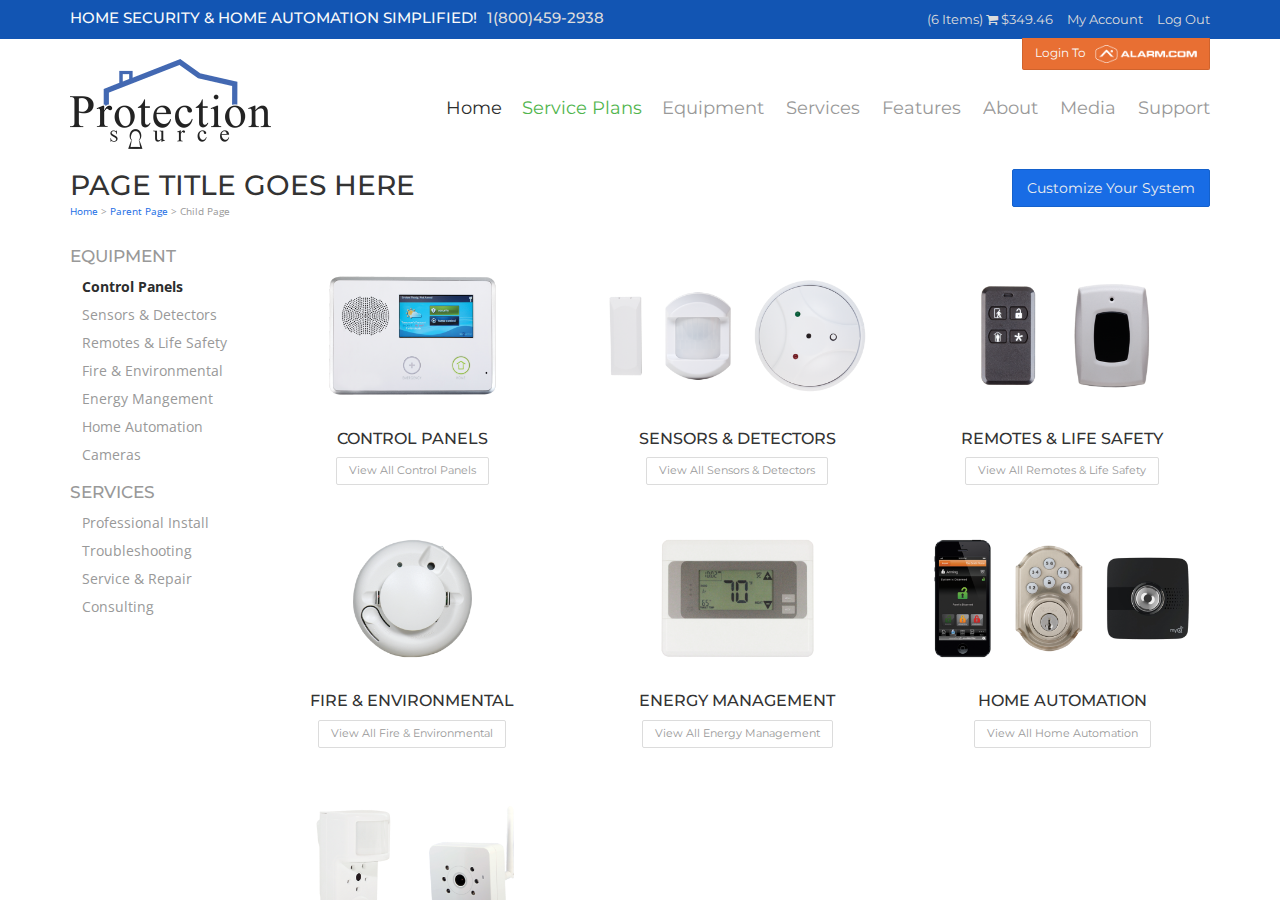
==== commit 43d799c9: "Tables, Related Products, Mobile Categories" ====
--- a/index.html
+++ b/index.html
@@ -349,6 +349,25 @@
                 </section><!--/ #servicesSidebar .ulist -->
             </div><!--/ #sidebar .col-sm-3 -->
             
+        <!-- CATEGORIES LIST -->
+            
+            <div id="miniSort" class="col-sm-3 hidden-sm hidden-md hidden-lg">
+                <div class="sortBlock">
+                    <button type="button" class="button block" data-toggle="collapse" data-target="#mobileCategories">View Categories <i class="fa fa-plus"></i></button>
+                    <div id="mobileCategories" class="collapse">
+                        <ul>
+                            <li><a href="#">Control Panels</a></li>
+                            <li><a href="#">Sensors & Detectors</a></li>
+                            <li><a href="#">Remotes & Life Safety</a></li>
+                            <li><a href="#">Fire & Environmental</a></li>
+                            <li><a href="#">Energy Management</a></li>
+                            <li><a href="#">Home Automation</a></li>
+                            <li><a href="#">Cameras & Video</a></li>
+                        </ul>
+                    </div><!--/ #mobileCategories .collapse -->
+                </div><!--/ .sortBlock -->
+            </div><!--/ .col-sm-3 -->
+            
             <div class="col-lg-10 col-sm-9">
                 <div class="row">
                     <div class="category col-md-4 col-sm-6">
@@ -421,11 +440,277 @@
                         </div></a><!--/ .panel .panel-default -->
                     </div><!--/ .category .col-md-4 .col-sm-6 -->
                 </div><!--/ .row -->
-            </div><!--/ .col-sm-9 -->
-            
-            <div id="miniSort" class="col-sm-3 hidden-sm hidden-md hidden-lg">
-                mini sort
-            </div><!--/ .col-sm-3 -->
+                
+                <hr>
+                
+            <!-- SINGLE PRODUCTS LIST -->
+                <div class="row">
+                    <div class="single col-lg-3 col-md-4 col-sm-6">
+                        <a href="#"><div class="panel panel-default">
+                            <div class="panel-body">
+                            <img class="img-responsive" src="assets/product/products/2GIG-GoControlPanel_CLR_1200.png" alt="" title="">
+                                <h2>2GIG Go! Control Panel</h2>
+                                <p class="price">$249.99</p>
+                                <p class="buttons"><button class="button small blue">Add to Cart</button> <button class="button small">More Info...</button></p>
+                            </div><!--/ .panel-body -->
+                        </div></a><!--/ .panel .panel-default -->
+                    </div><!--/ .single .col-md-4 .col-sm-6 -->
+                    
+                    <div class="single col-lg-3 col-md-4 col-sm-6">
+                        <a href="#"><div class="panel panel-default">
+                            <div class="panel-body">
+                            <img class="img-responsive" src="assets/product/products/2GIG-GlassBreak_CLR_1200.png" alt="" title="">
+                                <h2>2GIG Glass Break Sensor</h2>
+                                <p class="price">$69.99</p>
+                                <p class="buttons"><button class="button small blue">Add to Cart</button> <button class="button small">More Info...</button></p>
+                            </div><!--/ .panel-body -->
+                        </div></a><!--/ .panel .panel-default -->
+                    </div><!--/ .single .col-md-4 .col-sm-6 -->
+                    
+                    <div class="single col-lg-3 col-md-4 col-sm-6">
+                        <a href="#"><div class="panel panel-default">
+                            <div class="panel-body">
+                            <img class="img-responsive" src="assets/product/products/2GIG-Keyfob_CLR_1200.png" alt="" title="">
+                                <h2>2GIG Wireless Keyfob</h2>
+                                <p class="price sale"><span>$79.99</span> $59.99</p>
+                                <p class="buttons"><button class="button small blue">Add to Cart</button> <button class="button small">More Info...</button></p>
+                            </div><!--/ .panel-body -->
+                        </div></a><!--/ .panel .panel-default -->
+                    </div><!--/ .single .col-md-4 .col-sm-6 -->
+                    
+                    <div class="single col-lg-3 col-md-4 col-sm-6">
+                        <a href="#"><div class="panel panel-default">
+                            <div class="panel-body">
+                            <img class="img-responsive" src="assets/product/products/2GIG-PIRMotionDetector_CLR_1200.png" alt="" title="">
+                                <h2>2GIG PIR Motion Detector</h2>
+                                <p class="price">$139.99</p>
+                                <p class="buttons"><button class="button small blue">Add to Cart</button> <button class="button small">More Info...</button></p>
+                            </div><!--/ .panel-body -->
+                        </div></a><!--/ .panel .panel-default -->
+                    </div><!--/ .single .col-md-4 .col-sm-6 -->
+                    
+                    <div class="single col-lg-3 col-md-4 col-sm-6">
+                        <a href="#"><div class="panel panel-default">
+                            <div class="panel-body">
+                            <img class="img-responsive" src="assets/product/products/2GIG-Smoke_CLR_1200.png" alt="" title="">
+                                <h2>2GIG Smoke Detector</h2>
+                                <p class="price">$179.99</p>
+                                <p class="buttons"><button class="button small blue" data-toggle="modal" data-target="#testModal">Add to Cart</button> <button class="button small">More Info...</button></p>
+                            </div><!--/ .panel-body -->
+                        </div></a><!--/ .panel .panel-default -->
+                    </div><!--/ .single .col-md-4 .col-sm-6 -->
+                    
+                    <div class="single col-lg-3 col-md-4 col-sm-6">
+                        <div class="panel panel-default">
+                            <div class="panel-body">
+                                <a href="#"><img class="img-responsive" src="assets/product/products/2GIG-TS1ControlPanel_CLR_1200.png" alt="" title=""></a>
+                                <h2><a href="#">2GIG TS1 Touch Control Panel</a></h2>
+                                <p class="price">$199.99</p>
+                                <p class="buttons"><button class="button small blue" data-toggle="modal" data-target="#testModal">Add to Cart</button> <button class="button small">More Info...</button></p>
+                            </div><!--/ .panel-body -->
+                        </div><!--/ .panel .panel-default -->
+                    </div><!--/ .single .col-md-4 .col-sm-6 -->
+                </div><!--/ .row -->
+
+                <hr>
+
+                <div class="row">
+                    <div class="col-md-6">
+                        <div class="mainImage">
+                            <a href="#"><img src="assets/product/products/2GIG-GoControlPanel_CLR_1200.png" class="img-responsive" alt="" title=""></a>
+                        </div><!--/ .mainImage -->
+
+                        <div class="productGallery">
+                            <ul>
+                                <li><a href="#"><img src="assets/product/products/2GIG-GoControlPanel_CLR_1200.png" class="img-responsive" alt="" title=""></a></li>
+                                <li><a href="#"><img src="assets/product/products/2GIG-GlassBreak_CLR_300.png" class="img-responsive" alt="" title=""></a></li>
+                                <li><a href="#"><img src="assets/product/products/2GIG-Keyfob_CLR_300.png" class="img-responsive" alt="" title=""></a></li>
+                                <li><a href="#"><img src="assets/product/products/2GIG-PIRMotionDetector_CLR_300.png" class="img-responsive" alt="" title=""></a></li>
+                            </ul>
+                        </div><!--/ .productGallery -->
+                    </div><!--/ .col-sm-6 -->
+
+                    <div class="col-md-6">
+                        <div class="productMainDetails">
+                            <h1 class="productTitle"><strong>2GIG Go! Control Panel</strong></h1>
+                            
+                            <div class="productPrice">
+                                <h4>$299.99</h4>
+                            </div><!--/ .productPrice -->
+                            
+                            <div class="shortDescription">
+                                <p>Lorem ipsum dolor sit amet, consectetur adipiscing elit. Nam sollicitudin diam massa, at venenatis turpis accumsan eget. Nulla eget dapibus felis, vel aliquam magna. Phasellus faucibus semper eros eu pellentesque. Pellentesque euismod ornare consequat. Donec tincidunt, tortor sed iaculis tincidunt, odio tellus pretium tortor, eu pretium velit sem sit amet ipsum.</p>
+                            </div><!--/ .shortDescription -->
+                            
+                            <div class="additionalOptions">
+                                <select class="form-control" id="" for="" placeholder="">
+                                    <option id="" name="">Please select...</option>
+                                    <option id="" name="">VZ 4G Cell Module(+$115.99)</option>
+                                    <option id="" name="">AT&T 4G Cell Module(+$115.99)</option>
+                                    <option id="" name="">T-Mobile 4G Cell Module(+$115.99)</option>
+                                </select>
+                            </div><!--/ .additionalOptions -->
+                            
+                            <div class="addToCart">
+                                <div class="productQty">
+                                    <form>
+                                        <button type="button" class="button minus"><i class="fa fa-minus"></i></button>
+                                        <input type="text" class="" id="" name="" for="" placeholder="" value="1" min="1" max="100">
+                                        <button type="button" class="button plus"><i class="fa fa-plus"></i></button>
+                                    </form>
+                                </div><!--/ .productQty -->
+                                
+                                <a href="#" class="button blue block">Add To Cart</a>
+                                
+                                <div class="addButton">
+                                </div><!--/ .addButton -->
+                            </div><!--/ .addToCart -->
+                        </div><!--/ .productMainDetails -->
+                    </div><!--/ .col-sm-6 -->
+                </div><!-- .row -->
+                
+                <div class="row productSuppDetails">
+                    <div class="col-md-12 longDescription">
+                        <h2><strong>2GIG Go! Control Panel Product Description</strong></h2>
+                        <p>Lorem ipsum dolor sit amet, consectetur adipiscing elit. Nam sollicitudin diam massa, at venenatis turpis accumsan eget. Nulla eget dapibus felis, vel aliquam magna. Phasellus faucibus semper eros eu pellentesque. Pellentesque euismod ornare consequat. Donec tincidunt, tortor sed iaculis tincidunt, odio tellus pretium tortor, eu pretium velit sem sit amet ipsum. Morbi purus mi, interdum quis odio eu, viverra egestas enim. Integer hendrerit eu ex ac euismod. Suspendisse neque lorem, viverra sit amet dolor et, tempus rutrum lectus. Maecenas ornare leo eu lectus imperdiet egestas. Nunc sed aliquet ligula, ut consectetur leo. Proin nec pretium diam. Donec porta fermentum tortor in pretium.</p>
+                    </div><!--/ .col-md-12 .longDescription -->
+                    
+                    <div class="col-md-6 productSpecs">
+                        <h2><strong>2GIG Go! Control Panel Specifications</strong></h2>
+                            <ul>
+                                <li>Color Touch Screen Display</li>
+                                <li>Fully Self Contained</li>
+                                <li>Snap-in GSM Radio</li>
+                                <li>Remotely Control Panel Settings</li>
+                                <li>Two-way Voice Over Cellular</li>
+                                <li>Over-the-air Update Functionality</li>
+                                <li>Built-in Z-Wave Home Control</li>
+                                <li>Customer Messaging Capable</li>
+                                <li>48 Wireless Zones</li>
+                                <li>2 Hardwire Zones</li>
+                                <li>Weather Information Display</li>
+                                <li>24-hour Backup Battery</li>
+                                <li>32 Usercodes</li>
+                                <li>Quick Arm/Exit</li>
+                            </ul>
+                    </div><!--/ .col-md-6 .productSpecs-->
+                    
+                    <div class="col-md-6 productDownloads">
+                        <h2><strong>2GIG Go! Control Panel Downloads (Click to Download)</strong></h2>
+                            <table class="table table-hover">
+                                <thead>
+                                    <tr>
+                                        <th>File Name</th>
+                                        <th>Size</th>
+                                        <th>&nbsp;</th>
+                                    </tr>
+                                </thead>
+                                <tbody>
+                                    <tr>
+                                        <td>TestFileName.pdf</td>
+                                        <td>2.8mb</td>
+                                        <td style="text-align:right;"><a href="#" class="button small">Download</a></td>
+                                    </tr>
+                                    <tr>
+                                        <td>TestFileName.pdf</td>
+                                        <td>2.8mb</td>
+                                        <td style="text-align:right;"><a href="#" class="button small">Download</a></td>
+                                    </tr>
+                                    <tr>
+                                        <td>TestFileName.pdf</td>
+                                        <td>2.8mb</td>
+                                        <td style="text-align:right;"><a href="#" class="button small">Download</a></td>
+                                    </tr>
+                                    <tr>
+                                        <td>TestFileName.pdf</td>
+                                        <td>2.8mb</td>
+                                        <td style="text-align:right;"><a href="#" class="button small">Download</a></td>
+                                    </tr>
+                                </tbody>
+                            </table>
+                    </div><!--/ .col-md-6 .productDownloads-->
+                    
+                    <div class="col-md-12 productVideos">
+                        <h2><strong>2GIG Go! Control Panel Videos</strong></h2>
+                            <div class="row">
+                                <div class="col-md-6 singleVideo">
+                                    <h2>2GIG Go! Control Panel Installation Video - Part 1 of 3</h2>
+                                        <div class="js-video widescreen">
+                                            <iframe width="560" height="315" src="http://www.youtube.com/embed/UuMUnyIkjLs" frameborder="0" allowfullscreen></iframe>
+                                        </div><!--/ .js-video -->
+                                </div><!--/ .col-md-6 .singleVideo -->
+                                
+                                <div class="col-md-6 singleVideo">
+                                    <h2>2GIG Go! Control Panel Installation Video - Part 1 of 3</h2>
+                                        <div class="js-video widescreen">
+                                            <iframe width="560" height="315" src="http://www.youtube.com/embed/UuMUnyIkjLs" frameborder="0" allowfullscreen></iframe>
+                                        </div><!--/ .js-video -->
+                                </div><!--/ .col-md-6 .singleVideo -->
+                                
+                                <div class="col-md-6 singleVideo">
+                                    <h2>2GIG Go! Control Panel Installation Video - Part 1 of 3</h2>
+                                        <div class="js-video widescreen">
+                                            <iframe width="560" height="315" src="http://www.youtube.com/embed/UuMUnyIkjLs" frameborder="0" allowfullscreen></iframe>
+                                        </div><!--/ .js-video -->
+                                </div><!--/ .col-md-6 .singleVideo -->
+                            </div><!--/ .row -->
+                    </div><!--/ .col-md-12 .productVideos -->
+                    
+                    <div class="col-md-12 relatedProducts">
+                        <h2><strong>Related Products</strong></h2>
+                            <div class="row">
+                                <div class="col-sm-2 col-xs-6">
+                                    <a href="#">
+                                        <img src="assets/product/products/2GIG-GlassBreak_CLR_600.png" class="img-responsive" title="" alt="">
+                                        <h4>2GIG Glass Break Sensor</h4>
+                                        <p class="button small">View Product</p>
+                                    </a>
+                                </div><!--/ .col-md-2 -->
+                                
+                                <div class="col-sm-2 col-xs-6">
+                                    <a href="#">
+                                        <img src="assets/product/products/2GIG-Keyfob_CLR_600.png" class="img-responsive" title="" alt="">
+                                        <h4>2GIG Wireless Keyfob Remote</h4>
+                                        <p class="button small">View Product</p>
+                                    </a>
+                                </div><!--/ .col-md-2 -->
+                                
+                                <div class="col-sm-2 col-xs-6">
+                                    <a href="#">
+                                        <img src="assets/product/products/2GIG-PIRMotionDetector_CLR_600.png" class="img-responsive" title="" alt="">
+                                        <h4>2GIG Wireless PIR Motion Detector</h4>
+                                        <p class="button small">View Product</p>
+                                    </a>
+                                </div><!--/ .col-md-2 -->
+                                
+                                <div class="col-sm-2 col-xs-6">
+                                    <a href="#">
+                                        <img src="assets/product/products/2GIG-Smoke_CLR_600.png" class="img-responsive" title="" alt="">
+                                        <h4>2GIG Wireless Smoke Detector</h4>
+                                        <p class="button small">View Product</p>
+                                    </a>
+                                </div><!--/ .col-md-2 -->
+                                
+                                <div class="col-sm-2 col-xs-6">
+                                    <a href="#">
+                                        <img src="assets/product/products/2GIG-GlassBreak_CLR_600.png" class="img-responsive" title="" alt="">
+                                        <h4>2GIG Glass Break Sensor</h4>
+                                        <p class="button small">View Product</p>
+                                    </a>
+                                </div><!--/ .col-md-2 -->
+                                
+                                <div class="col-sm-2 col-xs-6">
+                                    <a href="#">
+                                        <img src="assets/product/products/2GIG-TS1ControlPanel_CLR_600.png" class="img-responsive" title="" alt="">
+                                        <h4>2GIG TS1 Wireless Control Panel</h4>
+                                        <p class="button small">View Product</p>
+                                    </a>
+                                </div><!--/ .col-md-2 -->
+                            </div><!--/ .row -->
+                    </div><!--/ .col-md-12 .relatedProducts -->
+                </div><!--/ .row .productSuppDetails -->
+                
+            </div><!--/ .col-lg-10 .col-sm-9 -->
             
         </div><!--/ # .row -->
     
--- a/assets/css/protectionSource.css
+++ b/assets/css/protectionSource.css
@@ -19,6 +19,8 @@
 0.5 -- ALERTS
 0.6 -- MODALS
 0.7 -- PANELS
+0.8 -- TABLES
+0.9 -- RESPONSIVE VIDEO
 
 1.0 -- PAGE TOP
 1.0.1 -- -- PAGE TOP DESKTOP
@@ -34,6 +36,8 @@
 1.1.1 -- -- CONTENT TOP
 1.1.2 -- -- SIDEBAR
 1.1.3 -- -- CATEGORIES
+1.1.4 -- -- PRODUCT INDEX
+1.1.5 -- -- SINGLE PRODUCT
 
 1.2 -- PAGE BOTTOM {}
 1.2.1 -- -- FOOTER {}
@@ -189,6 +193,28 @@
 
 
 
+
+/* ---- 0.8 TABLES ---- */
+
+table {}
+
+table .button.small {padding:4px 12px;}
+table td > .button.small {margin:-2px 0;}
+
+
+
+
+
+/* ---- 0.9 RESPONSIVE VIDEO ---- *//* ---- 0.X VIDEO RESPONSIVE ---- */
+
+.js-video {height:0;padding-top:25px;padding-bottom:67.5%;margin-bottom:10px;position:relative;overflow:hidden;}
+.js-video.widescreen {padding-bottom:57.25%;}
+.js-video.vimeo {padding-top:0;}
+.js-video embed, .js-video iframe, .js-video object, .js-video video {top:0;left:0;width:100%;height:100%;position:absolute;}
+
+
+
+
 /* ---- 1.0.1 PAGE TOP DESKTOP ---- */
 
 #pageTopDesktop {background-color:#1255b3;}
@@ -482,6 +508,120 @@
 
 
 
+/* ---- 1.1.4 PRODUCT INDEX ---- */
+
+.single {/*min-height:300px;*/padding:6px;}
+@media (max-width: 767px) and (min-width: 480px) {
+    .single {width:49.6%;display:inline-block;}
+}
+.single a {}
+.single a:hover {text-decoration:none;}
+.single .panel {margin-bottom:0px;text-align:center;border-color:#fff;box-shadow:none;-webkit-box-shadow:none;}
+.single .panel:hover {border-color:#186ce5;}
+.single a:hover .panel {border-color:#186ce5;}
+.single .panel .panel-body {padding:8px;}
+.single .panel .panel-body h2 {font-size:16px;color:#333;margin:0;text-overflow:ellipsis;white-space:nowrap;overflow:hidden;}
+.single .panel .panel-body h2 a {color:#333;}
+.single .panel .panel-body h2 a:hover {color:#186ce5;}
+@media (min-width: 1199px) {
+    .single .panel .panel-body h2 {font-size:13px;}
+}
+@media (max-width: 1199px) {
+    .single .panel .panel-body h2 {font-size:14px;}
+}
+.single a:hover .panel .panel-body h2 {color:#186ce5;}
+.single .panel .panel-body p {font-family:'Montserrat';}
+.single .panel .panel-body p.price {margin:0;padding:4px 0 10px;font-size:16px;}
+.single a:hover .panel .panel-body p.price {}
+.single .panel .panel-body p.price.sale {color:#51b54e;}
+.single .panel .panel-body p.price.sale span {color:#999;text-decoration:line-through;}
+.single .panel .panel-body p.buttons {text-align:center;margin:0;}
+.single .panel .panel-body p.buttons button {display:block;width:100%;}
+.single .panel .panel-body p.buttons button:first-child {margin-bottom:8px;}
+
+@media (max-width: 480px) {
+    .single .panel .panel-body img {float:left;width:30%;display:block;}
+    .single .panel .panel-body h2 {float:right;width:65%;margin-top:3%;text-align:left;font-size:13px;}
+    .single .panel .panel-body p {float:right;width:65%;}
+    .single .panel .panel-body p.price {text-align:left;font-size:12px;}
+    .single .panel .panel-body p.buttons button {width:49%;display:inline-block;}
+    .single .panel .panel-body p.buttons button:first-child {margin-bottom:0px;}
+}
+
+#miniSort {display:block;clear:both;width:100%;margin:0 0 15px;padding:10px;}
+#miniSort .sortBlock {display:block;clear:both;width:100%;}
+#miniSort .sortBlock button {font-size:13px;padding:6px 0;color:#999;border:none;font-style:italic;}
+#miniSort .sortBlock button i {font-size:10px;margin-left:3px;}
+#miniSort .sortBlock button:hover, #miniSort .sortBlock button:active, #miniSort .sortBlock button:focus {color:#333;}
+#miniSort .sortBlock #mobileCategories {}
+#miniSort .sortBlock div ul {margin:0;padding:10px 0;text-align:center;border-bottom:1px solid #efefef;}
+#miniSort .sortBlock div ul li {font-size:15px;padding:6px 0;font-family:'Montserrat';}
+#miniSort .sortBlock div ul li a {}
+#miniSort .sortBlock div ul li a:hover {}
+
+
+
+
+/* ---- 1.1.5 SINGLE PRODUCT ---- */
+
+.mainImage {display:block;width:100%;clear:both;margin:0 auto;}
+.mainImage a {}
+.mainImage a img {}
+.mainImage a:hover {}
+.mainImage a:hover img {}
+
+.productGallery {display:block;width:100%;clear:both;display:none;}
+.productGallery ul {margin:0;padding:0;list-style:none;text-align:center;}
+.productGallery ul li {display:inline-block;width:20%;margin:1.5%;}
+.productGallery ul li a {display:block;border:1px solid #fff;}
+.productGallery ul li a img {}
+.productGallery ul li a:hover {border-color:#186ce5;}
+.productGallery ul li a:hover img {}
+
+.productMainDetails {display:block;width:100%;clear:both;margin:0 auto;}
+
+.productMainDetails h1.productTitle {font-size:27px;}
+.productMainDetails h3.productPrice {}
+.productMainDetails h3.productPrice span {}
+.productMainDetails .productReviewSummary {display:block;width:100%;clear:both;margin:0 0 20px;}
+.productMainDetails .shortDescription {display:block;width:100%;clear:both;margin:0 0 20px;}
+.productMainDetails .additionalOptions {display:block;width:100%;clear:both;margin:0 0 20px;}
+.productMainDetails .addToCart {display:block;width:100%;clear:both;margin:0 0 20px;}
+.productMainDetails .addToCart .productQty {margin:0 0 20px;}
+
+.productQty {display:inline-block;}
+.productQty button {width:40px;float:left;height:34px;padding:0px;font-size:11px;}
+.productQty button.button {border-color:#999;;background-color:#dcdcdc;color:#fff;}
+.productQty button.button:hover {background-color:#ccc;}
+.productQty button.minus {border-radius:3px 0px 0px 3px;-webkit-border-radius:3px 0px 0px 3px;}
+.productQty button.plus {border-radius:0px 3px 3px 0px;-webkit-border-radius:0px 3px 3px 0px;}
+.productQty input {width:50px;font-size:14px;font-weight:bold;float:left;height:34px;text-align:center;border:1px solid #999;;border-left:0px;border-right:0px;box-shadow:none;-webkit-box-shadow:none;outline-none;border-radius;0px;-webkit-border-radius:0px;}
+.productQty input:focus {outline:none;}
+
+.productSuppDetails {}
+.productSuppDetails > div {margin-bottom:20px;}
+.productSuppDetails h2 {font-size:17px;}
+.productSuppDetails .longDescription {}
+
+.productSuppDetails .productSpecs {}
+
+.productSuppDetails .productDownloads {}
+
+.productSuppDetails .productVideos {}
+.productSuppDetails .productVideos .singleVideo {margin:20px 0 0;}
+.productSuppDetails .productVideos .singleVideo h2 {text-align:center;font-size:15px;margin:10px 0;}
+
+.productSuppDetails .relatedProducts {}
+.productSuppDetails .relatedProducts div {text-align:center;}
+.productSuppDetails .relatedProducts div img {}
+.productSuppDetails .relatedProducts div h4 {font-size:12px;line-height:15px;margin:0 0 14px;}
+.productSuppDetails .relatedProducts div a {}
+
+.productReview {}
+
+
+
+
 /* ---- 1.2 PAGE BOTTOM ---- */
 
 #pageBottom {display:block;clear:both;width:100%;}
@@ -499,9 +639,9 @@
 footer #footerLinks {display:block;clear:both;width:100%;margin:60px 0;}
 footer #footerLinks ul {list-style:none;}
 footer #footerLinks ul h4 {font-size:18px;}
-footer #footerLinks ul li {font-size:15px;margin-left:8px;}
-footer #footerLinks ul li a {}
-footer #footerLinks ul li a:hover {}
+footer #footerLinks ul li {font-size:14px;margin-left:8px;}
+footer #footerLinks ul li a {color:#999;}
+footer #footerLinks ul li a:hover {color:#555;}
 
 @media (min-width: 1199px) {
     footer #footerLinks {padding:0 220px;}
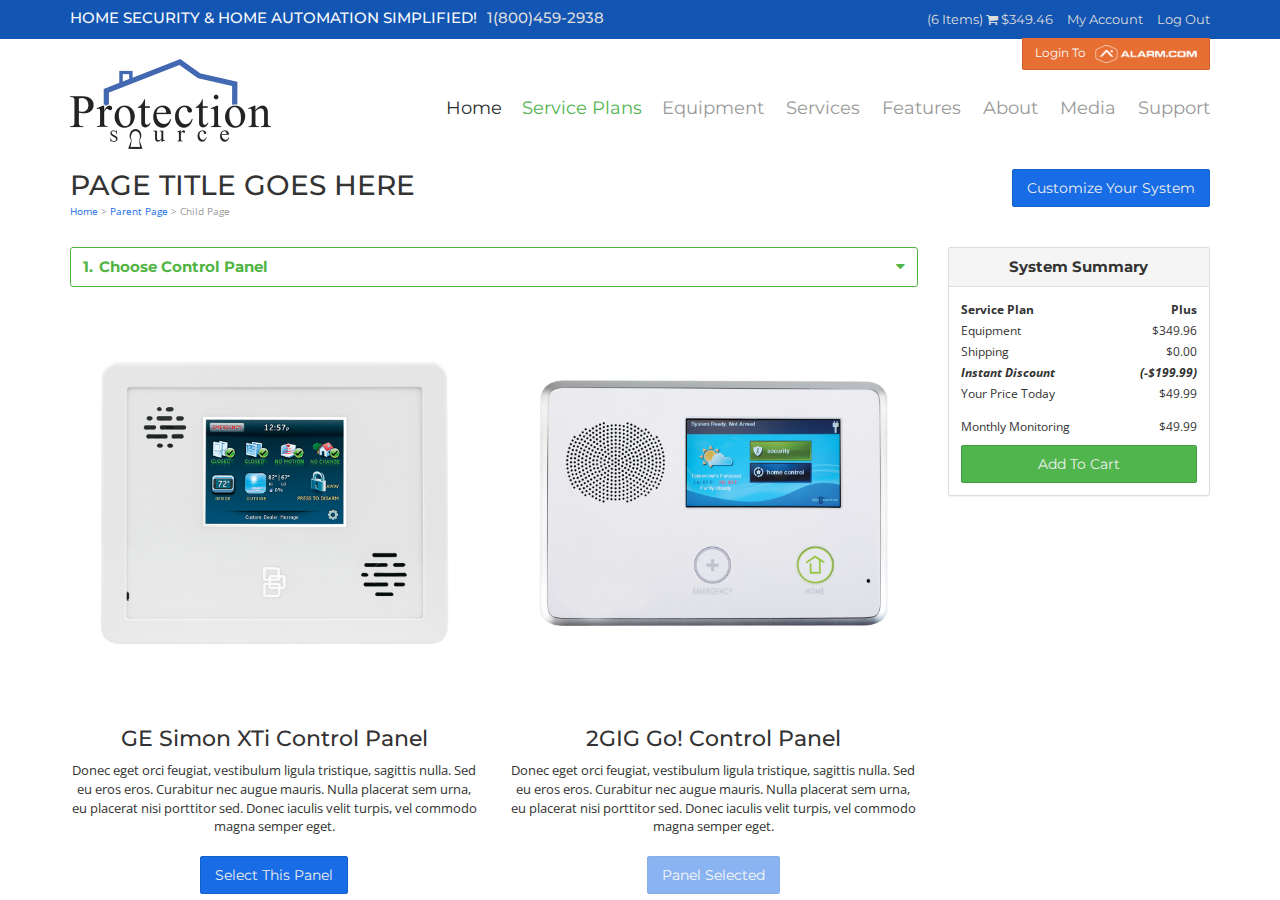
==== commit 18508311: "Stepped Process & System Build" ====
--- a/index.html
+++ b/index.html
@@ -55,21 +55,21 @@
                 <a href="#" class=""><li>Features</li></a>
                 <!--<hr>-->
                 <a href="#" class=""><li>About</li></a>
-                    <!--<ul class="mobileDrop">
+                    <ul class="mobileDrop">
                         <a href="#" class=""><li>Company</li></a>
                         <a href="#" class=""><li>Guardian Monitoring</li></a>
                         <a href="#" class=""><li>Testimonials</li></a>
                         <a href="#" class=""><li>Our Story</li></a>
                         <a href="#" class=""><li>Careers</li></a>
-                    </ul>-->
+                    </ul>
                 <a href="#" class=""><li>Media</li></a>
-                    <!--<ul class="mobileDrop">
+                    <ul class="mobileDrop">
                         <a href="#" class="active"><li>Blog</li></a>
                         <a href="#" class=""><li>Videos</li></a>
                         <a href="#" class=""><li>Downloads</li></a>
-                    </ul>-->
+                    </ul>
                 <a href="#" class=""><li>Support</li></a>
-                    <!--<ul class="mobileDrop">
+                    <ul class="mobileDrop">
                         <a href="#" class=""><li>How It Works</li></a>
                         <a href="#" class=""><li>Top 10 Questions</li></a>
                         <a href="#" class=""><li>Monitoring Basics</li></a>
@@ -77,7 +77,7 @@
                         <a href="#" class=""><li>F.A.Q.s</li></a>
                         <a href="#" class=""><li>User Guides</li></a>
                         <a href="#" class=""><li>Contact Us</li></a>
-                    </ul>-->
+                    </ul>
             </ul>
             
             <div id="mobileAdc">
@@ -312,7 +312,7 @@
         <section id="contentTop" class="row">
             <div id="pageTitle" class="col-sm-9">
                 <h1>Page Title Goes Here</h1>
-                    <ul class="crumbs hidden-xs">
+                    <ul class="crumbs">
                         <li><a href="#">Home</a></li>
                         <li><a href="#">Parent Page</a></li>
                         <li>Child Page</li>
@@ -323,6 +323,118 @@
                 <a href="#" class="button blue" data-toggle="modal" data-target="#testModal">Customize Your System</a>
             </div><!--/ #contentTopCta -->
         </section><!--/ #contentTop .row -->
+        
+        <div id="sysBuild" class="row">
+            <div id="options" class="col-md-9">
+                <div class="stepProcess row">
+                    <div id="" class="singleStep col-md-12 success">
+                        <div class="stepHeading">
+                            <span class="number">1.</span>Choose Control Panel<a href="#" class="caretDrop" data-toggle="collapse" data-target="#stepPanel"><i class="caretIcon fa fa-caret-down"></i></a>
+                        </div><!--/ .stepHeading -->
+                        
+                        <div id="stepPanel" class="stepBody collapse in">
+                            <div class="row">
+                                <div class="col-sm-6">
+                                    <img src="assets/product/products/GE-XtiControlPanel_CLR_1200.png" class="img-responsive" alt="" title="">
+                                    <h2>GE Simon XTi Control Panel</h2>
+                                    <p>Donec eget orci feugiat, vestibulum ligula tristique, sagittis nulla. Sed eu eros eros. Curabitur nec augue mauris. Nulla placerat sem urna, eu placerat nisi porttitor sed. Donec iaculis velit turpis, vel commodo magna semper eget.</p>
+                                    <button type="button" class="button blue">Select This Panel</button>
+                                </div><!--/ .col-md-6 -->
+                                
+                                <div class="col-sm-6">
+                                    <img src="assets/product/products/2GIG-GoControlPanel_CLR_1200.png" class="img-responsive" alt="" title="">
+                                    <h2>2GIG Go! Control Panel</h2>
+                                    <p>Donec eget orci feugiat, vestibulum ligula tristique, sagittis nulla. Sed eu eros eros. Curabitur nec augue mauris. Nulla placerat sem urna, eu placerat nisi porttitor sed. Donec iaculis velit turpis, vel commodo magna semper eget.</p>
+                                    <button type="button" class="button blue selected">Panel Selected</button>
+                                </div><!--/ .col-md-6 -->
+                            </div><!--/ .row -->
+                        </div><!--/ .stepBody -->
+                    </div><!--/ #stepPanel .singleStep -->
+                    
+                    <div id="" class="singleStep col-md-12 active">
+                        <div class="stepHeading">
+                            <span class="number">2.</span>Select Service Plan<a href="#" class="caretDrop" data-toggle="collapse" data-target="#stepTwo"><i class="caretIcon fa fa-caret-down"></i></a>
+                        </div><!--/ .stepHeading -->
+                        
+                        <div id="stepTwo" class="stepBody collapse in">
+                            <p>asdfasdf afsdfa sdf asdfasd fasdfsadf sadfasdf asdfasd f</p>
+                            <p>asdfasdf afsdfa sdf asdfasd fasdfsadf sadfasdf asdfasd f</p>
+                            <p>asdfasdf afsdfa sdf asdfasd fasdfsadf sadfasdf asdfasd f</p>
+                            <p>asdfasdf afsdfa sdf asdfasd fasdfsadf sadfasdf asdfasd f</p>
+                            <p>asdfasdf afsdfa sdf asdfasd fasdfsadf sadfasdf asdfasd f</p>
+                            <p>asdfasdf afsdfa sdf asdfasd fasdfsadf sadfasdf asdfasd f</p>
+                            <p>asdfasdf afsdfa sdf asdfasd fasdfsadf sadfasdf asdfasd f</p>
+                            <p>asdfasdf afsdfa sdf asdfasd fasdfsadf sadfasdf asdfasd f</p>
+                            <p>asdfasdf afsdfa sdf asdfasd fasdfsadf sadfasdf asdfasd f</p>
+                            <p>asdfasdf afsdfa sdf asdfasd fasdfsadf sadfasdf asdfasd f</p>
+                            <p>asdfasdf afsdfa sdf asdfasd fasdfsadf sadfasdf asdfasd f</p>
+                        </div><!--/ .stepBody -->
+                    </div><!--/ # .singleStep -->
+                    
+                    <div id="" class="singleStep col-md-12 disabled">
+                        <div class="stepHeading">
+                            <span class="number">3.</span>Select Your Equipment<a href="#" class="caretDrop" data-toggle="collapse" data-target="#stepThree"><i class="caretIcon fa fa-caret-down"></i></a>
+                        </div><!--/ .stepHeading -->
+                        
+                        <div id="stepThree" class="stepBody collapse in">
+                            <p>asdfasdf afsdfa sdf asdfasd fasdfsadf sadfasdf asdfasd f</p>
+                            <p>asdfasdf afsdfa sdf asdfasd fasdfsadf sadfasdf asdfasd f</p>
+                            <p>asdfasdf afsdfa sdf asdfasd fasdfsadf sadfasdf asdfasd f</p>
+                            <p>asdfasdf afsdfa sdf asdfasd fasdfsadf sadfasdf asdfasd f</p>
+                            <p>asdfasdf afsdfa sdf asdfasd fasdfsadf sadfasdf asdfasd f</p>
+                            <p>asdfasdf afsdfa sdf asdfasd fasdfsadf sadfasdf asdfasd f</p>
+                            <p>asdfasdf afsdfa sdf asdfasd fasdfsadf sadfasdf asdfasd f</p>
+                            <p>asdfasdf afsdfa sdf asdfasd fasdfsadf sadfasdf asdfasd f</p>
+                            <p>asdfasdf afsdfa sdf asdfasd fasdfsadf sadfasdf asdfasd f</p>
+                            <p>asdfasdf afsdfa sdf asdfasd fasdfsadf sadfasdf asdfasd f</p>
+                            <p>asdfasdf afsdfa sdf asdfasd fasdfsadf sadfasdf asdfasd f</p>
+                        </div><!--/ .stepBody -->
+                    </div><!--/ # .singleStep -->
+                </div><!--/ .stepProcess -->
+            </div><!--/ #options .col-md-9 -->
+            
+            <div class="col-md-3">
+                <div id="summary">
+                    <div class="panel panel-default">
+                        <div class="panel-heading">
+                            System Summary
+                        </div><!--/ .panel-heading -->
+                        
+                        <div class="panel-body">
+                            <table class="table">
+                                <tr id="summaryPlan" class="">
+                                    <td id="" class="">Service Plan</td>
+                                    <td id="" class="">Plus</td>
+                                </tr>
+                                <tr id="summaryEquip" class="">
+                                    <td id="" class="">Equipment</td>
+                                    <td id="" class="">$349.96</td>
+                                </tr>
+                                <tr id="summaryShip" class="">
+                                    <td id="" class="">Shipping</td>
+                                    <td id="" class="">$0.00</td>
+                                </tr>
+                                <tr id="summaryDiscount" class="">
+                                    <td id="" class="">Instant Discount</td>
+                                    <td id="" class="">(-$199.99)</td>
+                                </tr>
+                                <tr id="summaryPrice" class="">
+                                    <td id="" class="">Your Price Today</td>
+                                    <td id="" class="">$49.99</td>
+                                </tr>
+                                <tr id="summaryMonitoring" class="">
+                                    <td id="" class="">Monthly Monitoring</td>
+                                    <td id="" class="">$49.99</td>
+                                </tr>
+                            </table>
+                            <button type="button" class="button green block">Add To Cart</button>
+                        </div><!--/ .panel-body -->
+                    </div><!--/ .panel .panel-default -->
+                </div><!--/ #summary -->
+            </div><!--/ .col-md-3 -->
+        </div><!--/ #sysBuild .row -->
+        
+        <hr>
         
         <div id="" class="row">
             <div id="sidebar" class="col-lg-2 col-sm-3 hidden-xs">
@@ -363,6 +475,13 @@
                             <li><a href="#">Energy Management</a></li>
                             <li><a href="#">Home Automation</a></li>
                             <li><a href="#">Cameras & Video</a></li>
+                        </ul>
+                        
+                        <ul>
+                            <li class=""><a href="#">Professional Install</a></li>
+                            <li class=""><a href="#">Troubleshooting</a></li>
+                            <li class=""><a href="#">Service & Repair</a></li>
+                            <li class=""><a href="#">Consulting</a></li>
                         </ul>
                     </div><!--/ #mobileCategories .collapse -->
                 </div><!--/ .sortBlock -->
--- a/assets/css/protectionSource.css
+++ b/assets/css/protectionSource.css
@@ -44,7 +44,8 @@
 
 2.0 -- SERVICE PLANS 
 
-3.0 -- CUSTOM SYSTEM BUILD
+3.0 -- STEP BY STEP PROCESS
+3.1 -- CUSTOM SYSTEM BUILD
 
 4.0 -- ARCHIVE @FONT-FACE
 
@@ -205,7 +206,7 @@
 
 
 
-/* ---- 0.9 RESPONSIVE VIDEO ---- *//* ---- 0.X VIDEO RESPONSIVE ---- */
+/* ---- 0.9 RESPONSIVE VIDEO ---- */
 
 .js-video {height:0;padding-top:25px;padding-bottom:67.5%;margin-bottom:10px;position:relative;overflow:hidden;}
 .js-video.widescreen {padding-bottom:57.25%;}
@@ -459,6 +460,7 @@
     #contentTop #pageTitle h1 {font-size:21px;line-height:24px;}
 }
 @media (max-width: 767px) {
+    #contentTop {margin-bottom:14px;}
     #contentTop #pageTitle h1 {text-align:center;}
 }
 #contentTop #pageTitle ul.crumbs {margin:0;padding:0;}
@@ -467,6 +469,10 @@
 #contentTop #pageTitle ul.crumbs > li:last-child::after {content:"";}
 #contentTop #pageTitle ul.crumbs > li > a {}
 #contentTop #pageTitle ul.crumbs > li > a:hover {}
+
+@media (max-width: 767px) {
+    #contentTop #pageTitle ul.crumbs {text-align:center;}
+}
 
 #contentTop #contentTopCta {text-align:right;}
 
@@ -614,7 +620,7 @@
 .productSuppDetails .relatedProducts {}
 .productSuppDetails .relatedProducts div {text-align:center;}
 .productSuppDetails .relatedProducts div img {}
-.productSuppDetails .relatedProducts div h4 {font-size:12px;line-height:15px;margin:0 0 14px;}
+.productSuppDetails .relatedProducts div h4 {font-size:12px;line-height:15px;margin:0 0 14px;color:#333;}
 .productSuppDetails .relatedProducts div a {}
 
 .productReview {}
@@ -680,6 +686,68 @@
 
 
 
+/* ---- 3.0 STEP BY STEP PROCESS ---- */
+
+.stepProcess {}
+.stepProcess .singleStep {margin:0 0 10px;}
+
+.stepProcess .singleStep .stepHeading {display:block;clear:both;width:100%;margin-bottom:12px;font-weight:bold;font-family:'Montserrat';font-size:15px;border:1px solid #ddd;border-radius:3px;-webkit-border-radius:3px;padding:8px 12px;}
+
+.stepProcess .singleStep.active .stepHeading {color:#186ce5;border-color:#186ce5;}
+
+.stepProcess .singleStep.success .stepHeading {color:#51b543;border-color:#51b543;}
+.stepProcess .singleStep.success .stepHeading a {color:#51b543;}
+
+.stepProcess .singleStep.disabled {opacity:.55;}
+.stepProcess .singleStep.disabled .stepHeading {color:#999;border-color:#ddd;}
+.stepProcess .singleStep.disabled a {color:#999;}
+
+.stepProcess .singleStep .stepHeading span.number {margin-right:6px;}
+.stepProcess .singleStep .stepHeading a.caretDrop {float:right;}
+
+.stepProcess .singleStep .stepBody {}
+
+@media (max-width: 991px) {
+    .stepProcess .singleStep .stepHeading {font-size:13px;}
+    .stepProcess .singleStep .stepBody {text-align:center;}
+    .stepProcess .singleStep .stepBody p {font-size:12px;}
+}
+
+
+
+/* ---- 3.1 CUSTOM SYSTEM BUILD ---- */
+
+#sysBuild {}
+
+#sysBuild #options {}
+
+#sysBuild #options #stepPanel {text-align:center;}
+#sysBuild #options #stepPanel img {}
+#sysBuild #options #stepPanel h2 {font-size:22px;text-transform:none;color:#333;}
+#sysBuild #options #stepPanel p {color:#333;margin:0 0 20px;}
+#sysBuild #options #stepPanel button {margin:0 0 40px;}
+#sysBuild #options #stepPanel button.selected {opacity:.5;}
+
+#sysBuild #summary {}
+#sysBuild #summary.sticky {position:fixed;width:263px;top:20px;}
+
+@media (max-width: 1199px) {#sysBuild #summary.sticky {width:213px;}}
+@media (max-width: 991px) {#sysBuild #summary {display:none;}}
+
+#sysBuild #summary .panel {}
+#sysBuild #summary .panel .panel-heading {text-align:center;font-weight:bold;font-family:'Montserrat';font-size:15px;padding:8px;}
+#sysBuild #summary .panel .panel-body {padding:12px;}
+#sysBuild #summary .panel .panel-body table {font-size:12px;margin-bottom:8px;}
+#sysBuild #summary .panel .panel-body table tr {}
+#sysBuild #summary .panel .panel-body table tr td {border:none;padding:2px 0;}
+#sysBuild #summary .panel .panel-body table tr td:last-child {text-align:right;}
+
+#sysBuild #summary .panel .panel-body table tr#summaryPrice td {padding-bottom:14px;}
+#sysBuild #summary .panel .panel-body table tr#summaryPlan {font-weight:bold;}
+#sysBuild #summary .panel .panel-body table tr#summaryDiscount {font-weight:bold;font-style:italic;}
+
+
+
 
 /* ---- 4.0 ARCHIVE @FONT-FACE ---- */
 
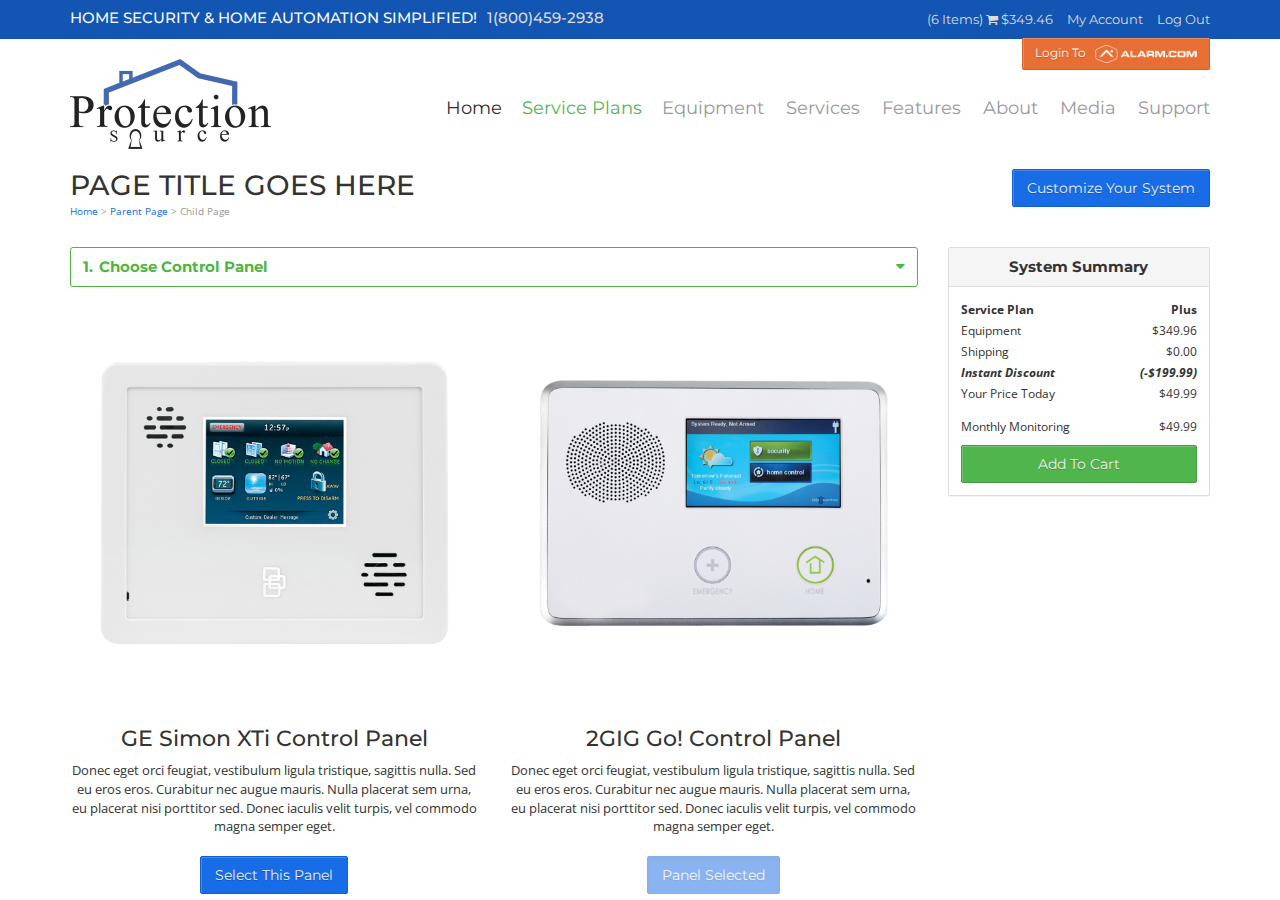
==== commit 1aaa49a9: "Service Plans" ====
--- a/index.html
+++ b/index.html
@@ -334,18 +334,18 @@
                         
                         <div id="stepPanel" class="stepBody collapse in">
                             <div class="row">
-                                <div class="col-sm-6">
+                                <div class="col-xs-6">
                                     <img src="assets/product/products/GE-XtiControlPanel_CLR_1200.png" class="img-responsive" alt="" title="">
                                     <h2>GE Simon XTi Control Panel</h2>
                                     <p>Donec eget orci feugiat, vestibulum ligula tristique, sagittis nulla. Sed eu eros eros. Curabitur nec augue mauris. Nulla placerat sem urna, eu placerat nisi porttitor sed. Donec iaculis velit turpis, vel commodo magna semper eget.</p>
                                     <button type="button" class="button blue">Select This Panel</button>
                                 </div><!--/ .col-md-6 -->
                                 
-                                <div class="col-sm-6">
+                                <div class="col-xs-6">
                                     <img src="assets/product/products/2GIG-GoControlPanel_CLR_1200.png" class="img-responsive" alt="" title="">
                                     <h2>2GIG Go! Control Panel</h2>
                                     <p>Donec eget orci feugiat, vestibulum ligula tristique, sagittis nulla. Sed eu eros eros. Curabitur nec augue mauris. Nulla placerat sem urna, eu placerat nisi porttitor sed. Donec iaculis velit turpis, vel commodo magna semper eget.</p>
-                                    <button type="button" class="button blue selected">Panel Selected</button>
+                                    <button type="button" class="button blue selected active">Panel Selected</button>
                                 </div><!--/ .col-md-6 -->
                             </div><!--/ .row -->
                         </div><!--/ .stepBody -->
@@ -353,22 +353,115 @@
                     
                     <div id="" class="singleStep col-md-12 active">
                         <div class="stepHeading">
-                            <span class="number">2.</span>Select Service Plan<a href="#" class="caretDrop" data-toggle="collapse" data-target="#stepTwo"><i class="caretIcon fa fa-caret-down"></i></a>
+                            <span class="number">2.</span>Select Service Plan<a href="#" class="caretDrop" data-toggle="collapse" data-target="#stepPlans"><i class="caretIcon fa fa-caret-down"></i></a>
                         </div><!--/ .stepHeading -->
                         
-                        <div id="stepTwo" class="stepBody collapse in">
-                            <p>asdfasdf afsdfa sdf asdfasd fasdfsadf sadfasdf asdfasd f</p>
-                            <p>asdfasdf afsdfa sdf asdfasd fasdfsadf sadfasdf asdfasd f</p>
-                            <p>asdfasdf afsdfa sdf asdfasd fasdfsadf sadfasdf asdfasd f</p>
-                            <p>asdfasdf afsdfa sdf asdfasd fasdfsadf sadfasdf asdfasd f</p>
-                            <p>asdfasdf afsdfa sdf asdfasd fasdfsadf sadfasdf asdfasd f</p>
-                            <p>asdfasdf afsdfa sdf asdfasd fasdfsadf sadfasdf asdfasd f</p>
-                            <p>asdfasdf afsdfa sdf asdfasd fasdfsadf sadfasdf asdfasd f</p>
-                            <p>asdfasdf afsdfa sdf asdfasd fasdfsadf sadfasdf asdfasd f</p>
-                            <p>asdfasdf afsdfa sdf asdfasd fasdfsadf sadfasdf asdfasd f</p>
-                            <p>asdfasdf afsdfa sdf asdfasd fasdfsadf sadfasdf asdfasd f</p>
-                            <p>asdfasdf afsdfa sdf asdfasd fasdfsadf sadfasdf asdfasd f</p>
-                        </div><!--/ .stepBody -->
+                        <div id="stepPlans" class="stepBody collapse in">
+                            <div class="row">
+                                <h2>Select Your Monthly Monitoring Plan</h2>
+                                <div class="col-sm-4">
+                                    <div class="servicePlan basic">
+                                        <h3>Basic</h3>
+                                        <p class="price">$44.99<span>/mo</span></p>
+                                        <ul>
+                                            <li class=""><i class="fa fa-check green"></i>Professionally Monitored</li>
+                                            <li class=""><i class="fa fa-check green"></i>24/7 Emergency Response</li>
+                                            <li class=""><i class="fa fa-check green"></i>Cellular Connection</li>
+                                            <li class=""><i class="fa fa-check green"></i>Crash & Smash Protection</li>
+                                            <li class=""><i class="fa fa-plus grey"></i>2-Way Voice Verification</li>
+                                            <li class=""><i class="fa fa-plus grey"></i>Alarm.com Mobile App</li>
+                                            <li class=""><i class="fa fa-plus grey"></i>Remote Mobile Access</li>
+                                            <li class=""><i class="fa fa-plus grey"></i>Email/Text Notifications</li>
+                                            <li class=""><i class="fa fa-plus grey"></i>Thermostat Control</li>
+                                            <li class=""><i class="fa fa-plus grey"></i>Light/Appliance Control</li>
+                                            <li class=""><i class="fa fa-plus grey"></i>HD Video Recording</li>
+                                        </ul>
+                                        <button type="button" class="button grey block">Downgrade</button>
+                                    </div><!--/ .servicePlan .basic -->
+                                </div><!--/ .col-sm-4 -->
+                                
+                                <div class="col-sm-4">
+                                    <div class="servicePlan plus">
+                                        <h3>Plus</h3>
+                                        <p class="price">$49.99<span>/mo</span></p>
+                                        <ul>
+                                            <li class=""><i class="fa fa-check green"></i>Professionally Monitored</li>
+                                            <li class=""><i class="fa fa-check green"></i>24/7 Emergency Response</li>
+                                            <li class=""><i class="fa fa-check green"></i>Cellular Connection</li>
+                                            <li class=""><i class="fa fa-check green"></i>Crash & Smash Protection</li>
+                                            <li class=""><i class="fa fa-check blue"></i>2-Way Voice Verification</li>
+                                            <li class=""><i class="fa fa-check blue"></i>Alarm.com Mobile App</li>
+                                            <li class=""><i class="fa fa-check blue"></i>Remote Mobile Access</li>
+                                            <li class=""><i class="fa fa-check blue"></i>Email/Text Notifications</li>
+                                            <li class=""><i class="fa fa-plus grey"></i>Thermostat Control</li>
+                                            <li class=""><i class="fa fa-plus grey"></i>Light/Appliance Control</li>
+                                            <li class=""><i class="fa fa-plus grey"></i>HD Video Recording</li>
+                                        </ul>
+                                        <button type="button" class="button blue block active">Plan Selected</button>
+                                    </div><!--/ .servicePlan .plus -->
+                                </div><!--/ .col-sm-4 -->
+                                
+                                <div class="col-sm-4">
+                                    <div class="servicePlan premier">
+                                        <h3>Premier</h3>
+                                        <p class="price">$54.99<span>/mo</span></p>
+                                        <ul>
+                                            <li class=""><i class="fa fa-check green"></i>Professionally Monitored</li>
+                                            <li class=""><i class="fa fa-check green"></i>24/7 Emergency Response</li>
+                                            <li class=""><i class="fa fa-check green"></i>Cellular Connection</li>
+                                            <li class=""><i class="fa fa-check green"></i>Crash & Smash Protection</li>
+                                            <li class=""><i class="fa fa-check blue"></i>2-Way Voice Verification</li>
+                                            <li class=""><i class="fa fa-check blue"></i>Alarm.com Mobile App</li>
+                                            <li class=""><i class="fa fa-check blue"></i>Remote Mobile Access</li>
+                                            <li class=""><i class="fa fa-check blue"></i>Email/Text Notifications</li>
+                                            <li class=""><i class="fa fa-check orange"></i>Thermostat Control</li>
+                                            <li class=""><i class="fa fa-check orange"></i>Light/Appliance Control</li>
+                                            <li class=""><i class="fa fa-check orange"></i>HD Video Recording</li>
+                                        </ul>
+                                        <button type="button" class="button orange block">Upgrade</button>
+                                    </div><!--/ .servicePlan .premier -->
+                                </div><!--/ .col-sm-4 -->
+
+                                <div class="col-sm-12">
+                                    <h5>Select Add-On Service Features Below</h5>
+                                        <form>
+                                            <div class="row addOns">
+                                                <div class="col-sm-6">
+                                                    <div class="checkbox">
+                                                    <label><input type="checkbox"> Automated Door Locks <span>(+$3.00/mo)</span></label>
+                                                    </div><!--/ .checkbox -->
+                                                    
+                                                    <div class="checkbox">
+                                                    <label><input type="checkbox"> Thermostat Control <span>(+$2.00/mo)</span></label>
+                                                    </div><!--/ .checkbox -->
+                                                    
+                                                    <div class="checkbox">
+                                                    <label><input type="checkbox"> Interior Lights Control <span>(+$3.00/mo)</span></label>
+                                                    </div><!--/ .checkbox -->
+                                                    
+                                                    <div class="checkbox">
+                                                    <label><input type="checkbox"> Garage Door Access Control <span>(+$3.00/mo)</span></label>
+                                                    </div><!--/ .checkbox -->
+                                                </div><!--/ .col-sm-6 -->
+                                                
+                                                <div class="col-sm-6">
+                                                    <div class="checkbox">
+                                                    <label><input type="checkbox"> Pro Video [1-4 cameras] <span>(+$6.00/mo)</span></label>
+                                                    </div><!--/ .checkbox -->
+                                                    
+                                                    <div class="checkbox">
+                                                    <label><input type="checkbox"> Pro Video [5-8 cameras] <span>(+$3.00/mo)</span></label>
+                                                    </div><!--/ .checkbox -->
+                                                    
+                                                    <div class="checkbox">
+                                                    <label><input type="checkbox"> Additional Video Storage [250mb] <span>(+$2.00/mo)</span></label>
+                                                    </div><!--/ .checkbox -->
+                                                </div><!--/ .col-sm-6 -->
+                                            </div><!--/ .row -->
+                                        </form>
+                                </div><!--/ .col-sm-12 -->
+                            </div><!--/ .row -->
+                        </div><!--/ #stepPlans .stepBody -->
                     </div><!--/ # .singleStep -->
                     
                     <div id="" class="singleStep col-md-12 disabled">
@@ -905,6 +998,71 @@
         <a href="#" class="button orange">Orange Button</a>
         <a href="#" class="button red">Red Button</a> 
         
+        <div class="row">
+            <div class="col-sm-4">
+                <div class="servicePlan basic">
+                    <h3>Basic</h3>
+                    <p class="price">$44.99<span>/mo</span></p>
+                    <ul>
+                        <li class=""><i class="fa fa-check green"></i>Professionally Monitored</li>
+                        <li class=""><i class="fa fa-check green"></i>24/7 Emergency Response</li>
+                        <li class=""><i class="fa fa-check green"></i>Cellular Connection</li>
+                        <li class=""><i class="fa fa-check green"></i>Crash & Smash Protection</li>
+                        <li class=""><i class="fa fa-plus grey"></i>2-Way Voice Verification</li>
+                        <li class=""><i class="fa fa-plus grey"></i>Alarm.com Mobile App</li>
+                        <li class=""><i class="fa fa-plus grey"></i>Remote Mobile Access</li>
+                        <li class=""><i class="fa fa-plus grey"></i>Email/Text Notifications</li>
+                        <li class=""><i class="fa fa-plus grey"></i>Thermostat Control</li>
+                        <li class=""><i class="fa fa-plus grey"></i>Light/Appliance Control</li>
+                        <li class=""><i class="fa fa-plus grey"></i>HD Video Recording</li>
+                    </ul>
+                    <button type="button" class="button grey block">Select Plan</button>
+                </div><!--/ .servicePlan .basic -->
+            </div><!--/ .col-sm-4 -->
+
+            <div class="col-sm-4">
+                <div class="servicePlan plus">
+                    <h3>Plus</h3>
+                    <p class="price">$49.99<span>/mo</span></p>
+                    <ul>
+                        <li class=""><i class="fa fa-check green"></i>Professionally Monitored</li>
+                        <li class=""><i class="fa fa-check green"></i>24/7 Emergency Response</li>
+                        <li class=""><i class="fa fa-check green"></i>Cellular Connection</li>
+                        <li class=""><i class="fa fa-check green"></i>Crash & Smash Protection</li>
+                        <li class=""><i class="fa fa-check blue"></i>2-Way Voice Verification</li>
+                        <li class=""><i class="fa fa-check blue"></i>Alarm.com Mobile App</li>
+                        <li class=""><i class="fa fa-check blue"></i>Remote Mobile Access</li>
+                        <li class=""><i class="fa fa-check blue"></i>Email/Text Notifications</li>
+                        <li class=""><i class="fa fa-plus grey"></i>Thermostat Control</li>
+                        <li class=""><i class="fa fa-plus grey"></i>Light/Appliance Control</li>
+                        <li class=""><i class="fa fa-plus grey"></i>HD Video Recording</li>
+                    </ul>
+                    <button type="button" class="button blue block">Select Plan</button>
+                </div><!--/ .servicePlan .plus -->
+            </div><!--/ .col-sm-4 -->
+
+            <div class="col-sm-4">
+                <div class="servicePlan premier">
+                    <h3>Premier</h3>
+                    <p class="price">$54.99<span>/mo</span></p>
+                    <ul>
+                        <li class=""><i class="fa fa-check green"></i>Professionally Monitored</li>
+                        <li class=""><i class="fa fa-check green"></i>24/7 Emergency Response</li>
+                        <li class=""><i class="fa fa-check green"></i>Cellular Connection</li>
+                        <li class=""><i class="fa fa-check green"></i>Crash & Smash Protection</li>
+                        <li class=""><i class="fa fa-check blue"></i>2-Way Voice Verification</li>
+                        <li class=""><i class="fa fa-check blue"></i>Alarm.com Mobile App</li>
+                        <li class=""><i class="fa fa-check blue"></i>Remote Mobile Access</li>
+                        <li class=""><i class="fa fa-check blue"></i>Email/Text Notifications</li>
+                        <li class=""><i class="fa fa-check orange"></i>Thermostat Control</li>
+                        <li class=""><i class="fa fa-check orange"></i>Light/Appliance Control</li>
+                        <li class=""><i class="fa fa-check orange"></i>HD Video Recording</li>
+                    </ul>
+                    <button type="button" class="button orange block">Select Plan</button>
+                </div><!--/ .servicePlan .premier -->
+            </div><!--/ .col-sm-4 -->
+        </div><!--/ .row -->
+        
     </div><!--/ .container -->
 </div><!--/ #pageContent -->
 
--- a/assets/css/protectionSource.css
+++ b/assets/css/protectionSource.css
@@ -105,33 +105,35 @@
 
 /* ---- 0.3 BUTTONS ---- */
 
-.button {font-size:14px;font-family:'Montserrat';border:1px solid #dcdcdc;background-color:#fff;padding:8px 14px;text-align:center;border-radius:2px;-webkit-border-raidus:2px;display:inline-block;vertical-align:middle;cursor:pointer;white-space:nowrap;/*box-shadow:inset 1px 1px 0px 0px rgba(255,255,255,.2);*/outline:none;}
+.button {font-size:14px;font-family:'Montserrat';border:1px solid #dcdcdc;background-color:#fff;padding:8px 14px;text-align:center;border-radius:2px;-webkit-border-raidus:2px;display:inline-block;vertical-align:middle;cursor:pointer;white-space:nowrap;box-shadow:inset 1px 1px 0px 0px rgba(255,255,255,.2);outline:none;}
 .button:hover, .button:focus {text-decoration:none;background-color:#efefef;outline:none;}
 .button:active {box-shadow:inset 0px 0px 5px 1px rgba(0,0,0,.125);-webkit-box-shadow:inset 0px 0px 5px 1px rgba(0,0,0,.125);}
 
 .button.block {display:block;width:100%;}
 
+.button.active {outline:0;-webkit-box-shadow:inset 0 3px 5px rgba(0,0,0,.125);box-shadow:inset 0 3px 5px rgba(0,0,0,.125);opacity:.8;}
+
 .button.disabled {opacity:.7;cursor:wait;}
 
 .button.small {padding:5px 12px;font-size:11px;}
 
 
-.button.blue {color:#efefef;border:1px solid #1461cc;background:#186ce5;}
+.button.blue {color:#efefef;border:1px solid #1461cc;background:#186ce5;text-shadow:0 1px 0 rgba(0, 0, 0, 0.2);}
 .button.blue:hover {color:#fff;border-color:#135bbf;background:#1461cc;}
 
 .button.grey {color:#555;border:1px solid #c2c2c2;background:#dcdcdc;}
 .button.grey:hover {color:#333;border-color:#b5b5b5;background:#c2c2c2;}
 
-.button.black {color:#efefef;border:1px solid #1a1a1a;background:#333333;}
+.button.black {color:#efefef;border:1px solid #1a1a1a;background:#333333;text-shadow:0 1px 0 rgba(0, 0, 0, 0.2);}
 .button.black:hover {color:#fff;border-color:#0d0d0d;background:#262626;}
 
-.button.green {color:#efefef;border:1px solid #469c43;background:#51b54e;}
+.button.green {color:#efefef;border:1px solid #469c43;background:#51b54e;text-shadow:0 1px 0 rgba(0, 0, 0, 0.2);}
 .button.green:hover {color:#fff;border-color:#408f3d;background:#4ca848;}
 
-.button.red {color:#fafafa;border:1px solid #cf2d2d;background:#e83232;}
+.button.red {color:#fafafa;border:1px solid #cf2d2d;background:#e83232;text-shadow:0 1px 0 rgba(0, 0, 0, 0.2);}
 .button.red:hover {color:#fff;border-color:#c22b2b;background:#db3030;}
 
-.button.orange {color:#fafafa;border:1px solid #cf632d;background:#e86f33;}
+.button.orange {color:#fafafa;border:1px solid #cf632d;background:#e86f33;text-shadow:0 1px 0 rgba(0, 0, 0, 0.2);}
 .button.orange:hover {color:#fff;border-color:#c25d2b;background:#db6930;}
 
 
@@ -613,6 +615,10 @@
 
 .productSuppDetails .productDownloads {}
 
+@media (max-width: 991px) {
+    .productSuppDetails .productDownloads table {font-size:12px;}
+}
+
 .productSuppDetails .productVideos {}
 .productSuppDetails .productVideos .singleVideo {margin:20px 0 0;}
 .productSuppDetails .productVideos .singleVideo h2 {text-align:center;font-size:15px;margin:10px 0;}
@@ -686,12 +692,54 @@
 
 
 
+/* ---- 2.0 SERVICE PLANS ---- */
+
+.servicePlan {padding:8px;text-align:center;border:1px solid #dcdcdc;border-radius:2px;-webkit-border-radius:2px;}
+.servicePlan:hover {border-color:#999;}
+.servicePlan h3 {font-size:34px;font-weight:100;font-family:'Open Sans';text-transform:none;}
+.servicePlan p.price {font-size:17px !important;color:#333;margin:0;padding:0;}
+.servicePlan p.price span {font-size:11px;color:#999;}
+.servicePlan ul {margin:24px 0 30px 24px;padding:0;text-align:left;}
+.servicePlan ul li {list-style:none;color:#333;}
+.servicePlan ul li {padding:5px 0;}
+.servicePlan ul li i {margin-right:16px;}
+.servicePlan button {}
+
+@media (max-width: 1199px) {
+    .servicePlan ul {margin-left:14px;}
+    .servicePlan ul li {font-size:12px;}
+    .servicePlan ul li i {margin-right:8px;}
+}
+
+@media (max-width: 767px) {
+    .servicePlan {margin-bottom:20px;}
+    .servicePlan ul {text-align:center;margin:20px 0 30px;}
+    .servicePlan p.price {font-size:17px;color:#333;margin:0;padding:0;}
+    .servicePlan p.price span {font-size:11px;color:#999;}
+}
+
+.servicePlan.basic {}
+.servicePlan.basic h3 {color:#999;}
+.servicePlan.basic button {}
+
+.servicePlan.plus {border-color:#183ce5;}
+.servicePlan.plus:hover {border-color:#51b54e;}
+.servicePlan.plus h3 {color:#183ce5;}
+.servicePlan.plus button {}
+
+.servicePlan.premier {}
+.servicePlan.premier h3 {color:#e86e32;}
+.servicePlan.premier button {}
+
+
+
+
 /* ---- 3.0 STEP BY STEP PROCESS ---- */
 
 .stepProcess {}
 .stepProcess .singleStep {margin:0 0 10px;}
 
-.stepProcess .singleStep .stepHeading {display:block;clear:both;width:100%;margin-bottom:12px;font-weight:bold;font-family:'Montserrat';font-size:15px;border:1px solid #ddd;border-radius:3px;-webkit-border-radius:3px;padding:8px 12px;}
+.stepProcess .singleStep .stepHeading {display:block;clear:both;width:100%;font-weight:bold;font-family:'Montserrat';font-size:15px;border:1px solid #ddd;border-radius:3px;-webkit-border-radius:3px;padding:8px 12px;}
 
 .stepProcess .singleStep.active .stepHeading {color:#186ce5;border-color:#186ce5;}
 
@@ -703,13 +751,13 @@
 .stepProcess .singleStep.disabled a {color:#999;}
 
 .stepProcess .singleStep .stepHeading span.number {margin-right:6px;}
-.stepProcess .singleStep .stepHeading a.caretDrop {float:right;}
-
-.stepProcess .singleStep .stepBody {}
+.stepProcess .singleStep .stepHeading a.caretDrop {float:right;padding:10px;margin:-10px;}
+
+.stepProcess .singleStep .stepBody {margin-top:12px;}
 
 @media (max-width: 991px) {
     .stepProcess .singleStep .stepHeading {font-size:13px;}
-    .stepProcess .singleStep .stepBody {text-align:center;}
+    .stepProcess .singleStep .stepBody {}
     .stepProcess .singleStep .stepBody p {font-size:12px;}
 }
 
@@ -728,11 +776,37 @@
 #sysBuild #options #stepPanel button {margin:0 0 40px;}
 #sysBuild #options #stepPanel button.selected {opacity:.5;}
 
+@media (max-width: 767px) {
+    #sysBuild #options #stepPanel h2 {font-size:17px;margin-bottom:18px;margin-top:0px;text-align:center;}
+    #sysBuild #options #stepPanel p {display:none;}
+    #sysBuild #options #stepPanel button {padding:5px 12px;font-size:12px;}
+}
+
+@media (max-width: 480px) {
+    #sysBuild #options #stepPanel h2 {font-size:16px;}
+    #sysBuild #options #stepPanel button {padding:4px 10px;font-size:11px;}
+}
+
+#sysBuild #options #stepPlans {padding:0 8px;}
+#sysBuild #options #stepPlans h2 {margin:30px 0 50px;text-align:center;font-family:'Open Sans';font-weight:100;text-transform:none;}
+#sysBuild #options #stepPlans .col-sm-4 {padding-left:7px;padding-right:7px;}
+#sysBuild #options #stepPlans h5 {margin:30px 0 20px;}
+#sysBuild #options #stepPlans .addOns {margin:0 0 20px;}
+#sysBuild #options #stepPlans .addOns .checkbox {padding:4px 0;}
+#sysBuild #options #stepPlans .addOns .checkbox label span {color:#999;font-style:italic;font-weight:100;}
+
+#sysBuild #options #stepEquipment {}
+
 #sysBuild #summary {}
 #sysBuild #summary.sticky {position:fixed;width:263px;top:20px;}
 
-@media (max-width: 1199px) {#sysBuild #summary.sticky {width:213px;}}
-@media (max-width: 991px) {#sysBuild #summary {display:none;}}
+@media (max-width: 1199px) {
+    #sysBuild #summary.sticky {width:213px;}
+}
+
+@media (max-width: 991px) {
+    #sysBuild #summary {display:none;}
+}
 
 #sysBuild #summary .panel {}
 #sysBuild #summary .panel .panel-heading {text-align:center;font-weight:bold;font-family:'Montserrat';font-size:15px;padding:8px;}
@@ -782,3 +856,10 @@
 
 
 
+
+
+
+
+
+
+
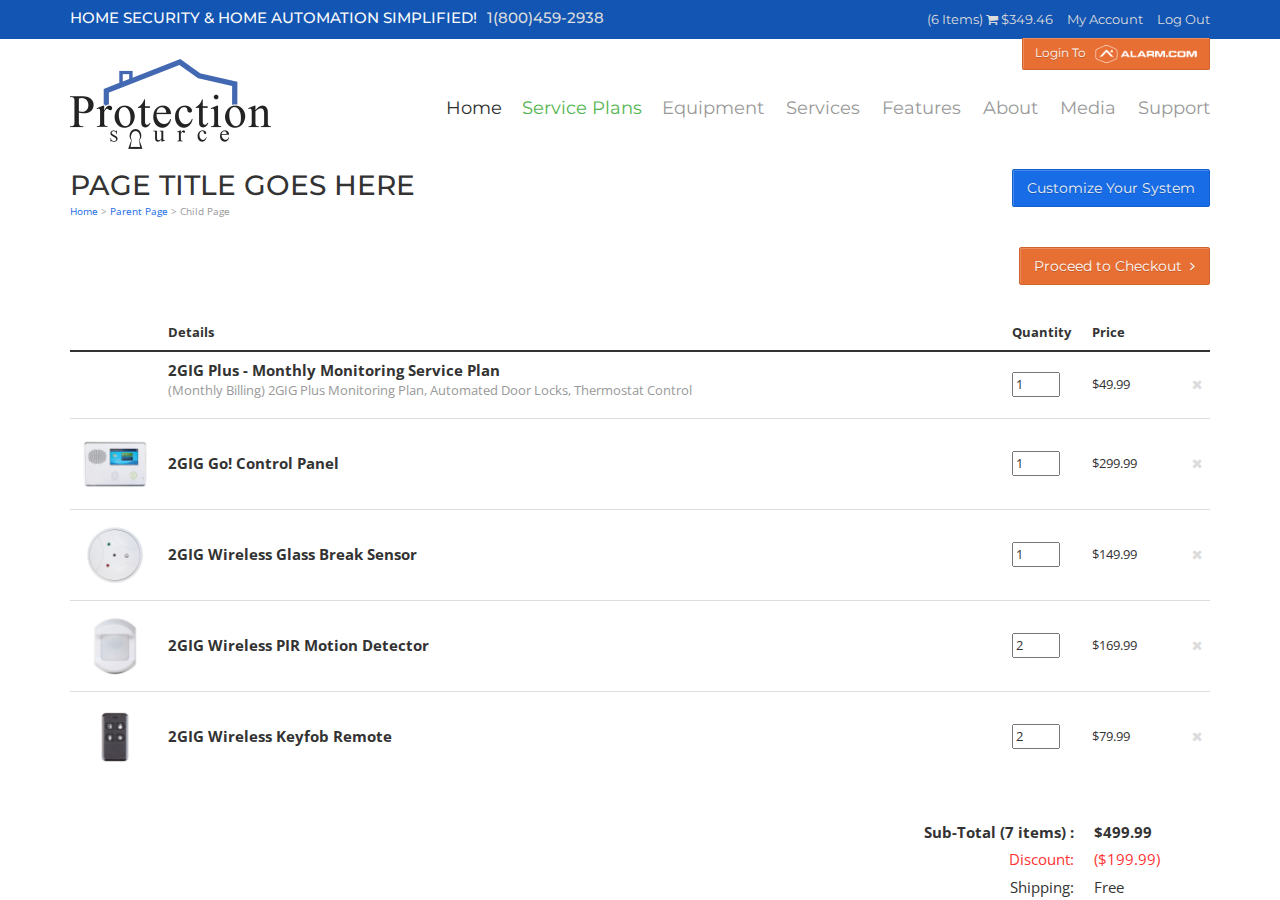
==== commit b60a9719: "Shopping Cart" ====
--- a/index.html
+++ b/index.html
@@ -323,6 +323,96 @@
                 <a href="#" class="button blue" data-toggle="modal" data-target="#testModal">Customize Your System</a>
             </div><!--/ #contentTopCta -->
         </section><!--/ #contentTop .row -->
+        
+        <div id="cart" class="row">
+            <div class="col-md-12">
+                
+                <div class="cartControls">
+                    <button type="button" class="button orange">Proceed to Checkout &nbsp;<i class="fa fa-angle-right"></i></button>
+                </div><!--/ .cartControls -->
+                
+                <div id="inCart">
+                    <table class="table">
+                        <thead>
+                            <tr>
+                                <th>&nbsp;</th>
+                                <th>Details</th>
+                                <th>Quantity</th>
+                                <th>Price</th>
+                                <th>&nbsp;</th>
+                            </tr>
+                        </thead>
+                        <tr>
+                            <td class="cartImg"><img src="assets/product/products/PS-2gigGoControl-Plus_CLR_1200.png" class="img-responsive" alt="" title=""></td>
+                            <td class="cartTitle"><a href="#">2GIG Plus - Monthly Monitoring Service Plan</a><p>(Monthly Billing) 2GIG Plus Monitoring Plan, Automated Door Locks, Thermostat Control</p></td>
+                            <td class="cartQty"><input type="text" class="" id="" value="1"></td>
+                            <td class="cartPrice">$49.99</td>
+                            <td class="cartRemove"><a href="#" class=""><i class="fa fa-times"></i></a></td>
+                        </tr>
+                        <tr>
+                            <td class="cartImg"><img src="assets/product/products/2GIG-GoControlPanel_CLR_600.png" class="img-responsive" alt="" title=""></td>
+                            <td class="cartTitle"><a href="#">2GIG Go! Control Panel</a></td>
+                            <td class="cartQty"><input type="text" class="" id="" value="1"></td>
+                            <td class="cartPrice">$299.99</td>
+                            <td class="cartRemove"><a href="#" class=""><i class="fa fa-times"></i></a></td>
+                        </tr>
+                        <tr>
+                            <td class="cartImg"><img src="assets/product/products/2GIG-GlassBreak_CLR_300.png" class="img-responsive" alt="" title=""></td>
+                            <td class="cartTitle"><a href="#">2GIG Wireless Glass Break Sensor</a></td>
+                            <td class="cartQty"><input type="text" class="" id="" value="1"></td>
+                            <td class="cartPrice">$149.99</td>
+                            <td class="cartRemove"><a href="#" class=""><i class="fa fa-times"></i></a></td>
+                        </tr>
+                        <tr>
+                            <td class="cartImg"><img src="assets/product/products/2GIG-PIRMotionDetector_CLR_300.png" class="img-responsive" alt="" title=""></td>
+                            <td class="cartTitle"><a href="#">2GIG Wireless PIR Motion Detector</a></td>
+                            <td class="cartQty"><input type="text" class="" id="" value="2"></td>
+                            <td class="cartPrice">$169.99</td>
+                            <td class="cartRemove"><a href="#" class=""><i class="fa fa-times"></i></a></td>
+                        </tr>
+                        <tr>
+                            <td class="cartImg"><img src="assets/product/products/2GIG-Keyfob_CLR_600.png" class="img-responsive" alt="" title=""></td>
+                            <td class="cartTitle"><a href="#">2GIG Wireless Keyfob Remote</a></td>
+                            <td class="cartQty"><input type="text" class="" id="" value="2"></td>
+                            <td class="cartPrice">$79.99</td>
+                            <td class="cartRemove"><a href="#" class=""><i class="fa fa-times"></i></a></td>
+                        </tr>
+                        <tr class="totals sub">
+                            <td colspan="3">Sub-Total (7 items) :</td>
+                            <td colspan="2">$499.99</td>
+                        </tr>
+                        <tr class="totals discount">
+                            <td colspan="3">Discount:</td>
+                            <td colspan="2">($199.99)</td>
+                        </tr>
+                        <tr class="totals ship">
+                            <td colspan="3">Shipping:</td>
+                            <td colspan="2">Free</td>
+                        </tr>
+                        <tr class="totals tax">
+                            <td colspan="3">Tax:</td>
+                            <td colspan="2">$16.84</td>
+                        </tr>
+                        <tr class="totals grand">
+                            <td colspan="3">Total:</td>
+                            <td colspan="2">$319.99</td>
+                        </tr>
+                    </table>
+                </div><!--/ #inCart -->
+                
+                <div class="cartControls">
+                    <button type="button" class="button orange">Proceed to Checkout &nbsp;<i class="fa fa-angle-right"></i></button>
+                    <p><a href="#">Continue Shopping</a></p>
+                </div><!--/ .cartControls -->
+            </div><!--/ .col-md-12 -->
+            
+            <div class="col-md-12">
+                <div id="emptyCart">
+                    <h3>Your Shopping Cart is Empty.</h3>
+                    <p><a href="#" class="button">View Products</a> &nbsp; or &nbsp; <a href="#" class="button green">Customize Your System</a>
+                </div><!--/ #emptyCart -->
+            </div><!--/ .col-md-12 -->
+        </div><!--/ #cart .row -->
         
         <div id="sysBuild" class="row">
             <div id="options" class="col-md-9">
@@ -466,23 +556,314 @@
                     
                     <div id="" class="singleStep col-md-12 disabled">
                         <div class="stepHeading">
-                            <span class="number">3.</span>Select Your Equipment<a href="#" class="caretDrop" data-toggle="collapse" data-target="#stepThree"><i class="caretIcon fa fa-caret-down"></i></a>
+                            <span class="number">3.</span>Select Your Equipment<a href="#" class="caretDrop" data-toggle="collapse" data-target="#stepEquipment"><i class="caretIcon fa fa-caret-down"></i></a>
                         </div><!--/ .stepHeading -->
                         
-                        <div id="stepThree" class="stepBody collapse in">
-                            <p>asdfasdf afsdfa sdf asdfasd fasdfsadf sadfasdf asdfasd f</p>
-                            <p>asdfasdf afsdfa sdf asdfasd fasdfsadf sadfasdf asdfasd f</p>
-                            <p>asdfasdf afsdfa sdf asdfasd fasdfsadf sadfasdf asdfasd f</p>
-                            <p>asdfasdf afsdfa sdf asdfasd fasdfsadf sadfasdf asdfasd f</p>
-                            <p>asdfasdf afsdfa sdf asdfasd fasdfsadf sadfasdf asdfasd f</p>
-                            <p>asdfasdf afsdfa sdf asdfasd fasdfsadf sadfasdf asdfasd f</p>
-                            <p>asdfasdf afsdfa sdf asdfasd fasdfsadf sadfasdf asdfasd f</p>
-                            <p>asdfasdf afsdfa sdf asdfasd fasdfsadf sadfasdf asdfasd f</p>
-                            <p>asdfasdf afsdfa sdf asdfasd fasdfsadf sadfasdf asdfasd f</p>
-                            <p>asdfasdf afsdfa sdf asdfasd fasdfsadf sadfasdf asdfasd f</p>
-                            <p>asdfasdf afsdfa sdf asdfasd fasdfsadf sadfasdf asdfasd f</p>
+                        <div id="stepEquipment" class="stepBody collapse in">
+                            
+                            <div class="equipmentLine">
+                                <div class="row">
+                                    <div class="col-md-2 col-sm-3 col-xs-4">
+                                        <img src="assets/product/products/2GIG-GlassBreak_CLR_600.png" class="img-responsive" title="" alt="">
+                                    </div><!--/ .col-xs-2 -->
+                                        
+                                    <div class="col-md-10 col-sm-9 col-xs-8">  
+                                        <h2>2GIG Wireless Glass Break Sensor<span>$149.99</span></h2>
+                                        <p class="shortDescription">Axcepteur sint occaecat cupidatat non proident, sunt in culpa qui officia deserunt mollit anim id est laboru. Excepteur sint occaecat cupidatat non proident, sunt in culpa qui officia deserunt mollit anim id est laboru deserunt mollit anim id est lu. Axcepteur sint occaecat cupidatat non proident, sunt in culpa qui officia deserunt mollit anim id est laboru. Excepteur sint occaecat cupidatat non proident, sunt in culpa qui officia deserunt mollit anim id est laboru deserunt mollit anim id est lu.</p>  
+                                        <div class="productQty">
+                                            <form>
+                                                <button type="button" class="button blue minus"><i class="fa fa-minus"></i></button>
+                                                <input type="text" class="" id="" name="" for="" placeholder="" value="1" min="1" max="100">
+                                                <button type="button" class="button blue plus"><i class="fa fa-plus"></i></button>
+                                            </form>
+                                        </div><!--/ .productQty -->
+                                    </div><!--/ .col-xs-10 -->
+                                </div><!--/ .row -->
+                            </div><!--/ .equipmentLine -->
+                            
+                            <div class="equipmentLine">
+                                <div class="row">
+                                    <div class="col-md-2 col-sm-3 col-xs-4">
+                                        <img src="assets/product/products/2GIG-Keyfob_CLR_600.png" class="img-responsive" title="" alt="">
+                                    </div><!--/ .col-xs-2 -->
+                                        
+                                    <div class="col-md-10 col-sm-9 col-xs-8">  
+                                        <h2>2GIG Wireless Glass Break Sensor<span>$149.99</span></h2>
+                                        <p class="shortDescription">Axcepteur sint occaecat cupidatat non proident, sunt in culpa qui officia deserunt mollit anim id est laboru. Excepteur sint occaecat cupidatat non proident, sunt in culpa qui officia deserunt mollit anim id est laboru deserunt mollit anim id est lu. Axcepteur sint occaecat cupidatat non proident, sunt in culpa qui officia deserunt mollit anim id est laboru. Excepteur sint occaecat cupidatat non proident, sunt in culpa qui officia deserunt mollit anim id est. <br/><br/>Laboru deserunt mollit anim id est lu. Axcepteur sint occaecat cupidatat non proident, sunt in culpa qui officia deserunt mollit anim id est laboru. Excepteur sint occaecat cupidatat non proident, sunt in culpa qui officia deserunt mollit anim id est laboru deserunt mollit anim id est lu. Axcepteur sint occaecat cupidatat non proident, sunt in culpa qui officia deserunt mollit anim id est laboru. Excepteur sint occaecat cupidatat non proident, sunt in culpa qui officia deserunt mollit anim id est laboru deserunt mollit anim id est lu.</p>  
+                                        <div class="productQty">
+                                            <form>
+                                                <button type="button" class="button blue minus"><i class="fa fa-minus"></i></button>
+                                                <input type="text" class="" id="" name="" for="" placeholder="" value="1" min="1" max="100">
+                                                <button type="button" class="button blue plus"><i class="fa fa-plus"></i></button>
+                                            </form>
+                                        </div><!--/ .productQty -->
+                                    </div><!--/ .col-xs-10 -->
+                                </div><!--/ .row -->
+                            </div><!--/ .equipmentLine -->
+                            
+                            <div class="equipmentLine">
+                                <div class="row">
+                                    <div class="col-md-2 col-sm-3 col-xs-4">
+                                        <img src="assets/product/products/2GIG-PIRMotionDetector_CLR_600.png" class="img-responsive" title="" alt="">
+                                    </div><!--/ .col-xs-2 -->
+                                        
+                                    <div class="col-md-10 col-sm-9 col-xs-8">  
+                                        <h2>2GIG Wireless Glass Break Sensor<span>$149.99</span></h2>
+                                        <p class="shortDescription">Axcepteur sint occaecat cupidatat non proident, sunt in culpa qui officia deserunt mollit anim id est laboru. Excepteur sint occaecat cupidatat non proident, sunt in culpa qui officia deserunt mollit anim id est laboru deserunt mollit anim id est lu.</p>  
+                                        <div class="productQty">
+                                            <form>
+                                                <button type="button" class="button blue minus"><i class="fa fa-minus"></i></button>
+                                                <input type="text" class="" id="" name="" for="" placeholder="" value="1" min="1" max="100">
+                                                <button type="button" class="button blue plus"><i class="fa fa-plus"></i></button>
+                                            </form>
+                                        </div><!--/ .productQty -->
+                                    </div><!--/ .col-xs-10 -->
+                                </div><!--/ .row -->
+                            </div><!--/ .equipmentLine -->
+                            
+                            <div class="equipmentLine">
+                                <div class="row">
+                                    <div class="col-md-2 col-sm-3 col-xs-4">
+                                        <img src="assets/product/products/2GIG-GlassBreak_CLR_600.png" class="img-responsive" title="" alt="">
+                                    </div><!--/ .col-xs-2 -->
+                                        
+                                    <div class="col-md-10 col-sm-9 col-xs-8">  
+                                        <h2>2GIG Wireless Glass Break Sensor<span>$149.99</span></h2>
+                                        <p class="shortDescription">Axcepteur sint occaecat cupidatat non proident, sunt in culpa qui officia deserunt mollit anim id est laboru. Excepteur sint occaecat cupidatat non proident, sunt in culpa qui officia deserunt mollit anim id est laboru deserunt mollit anim id est lu. Axcepteur sint occaecat cupidatat non proident, sunt in culpa qui officia deserunt mollit anim id est laboru. Excepteur sint occaecat cupidatat non proident, sunt in culpa qui officia deserunt mollit anim id est laboru deserunt mollit anim id est lu.</p>  
+                                        <div class="productQty">
+                                            <form>
+                                                <button type="button" class="button blue minus"><i class="fa fa-minus"></i></button>
+                                                <input type="text" class="" id="" name="" for="" placeholder="" value="1" min="1" max="100">
+                                                <button type="button" class="button blue plus"><i class="fa fa-plus"></i></button>
+                                            </form>
+                                        </div><!--/ .productQty -->
+                                    </div><!--/ .col-xs-10 -->
+                                </div><!--/ .row -->
+                            </div><!--/ .equipmentLine -->
+                            
+                            <div class="equipmentLine">
+                                <div class="row">
+                                    <div class="col-md-2 col-sm-3 col-xs-4">
+                                        <img src="assets/product/products/2GIG-Keyfob_CLR_600.png" class="img-responsive" title="" alt="">
+                                    </div><!--/ .col-xs-2 -->
+                                        
+                                    <div class="col-md-10 col-sm-9 col-xs-8">  
+                                        <h2>2GIG Wireless Glass Break Sensor<span>$149.99</span></h2>
+                                        <p class="shortDescription">Axcepteur sint occaecat cupidatat non proident, sunt in culpa qui officia deserunt mollit anim id est laboru. Excepteur sint occaecat cupidatat non proident, sunt in culpa qui officia deserunt mollit anim id est laboru deserunt mollit anim id est lu. Axcepteur sint occaecat cupidatat non proident, sunt in culpa qui officia deserunt mollit anim id est laboru. Excepteur sint occaecat cupidatat non proident, sunt in culpa qui officia deserunt mollit anim id est. <br/><br/>Laboru deserunt mollit anim id est lu. Axcepteur sint occaecat cupidatat non proident, sunt in culpa qui officia deserunt mollit anim id est laboru. Excepteur sint occaecat cupidatat non proident, sunt in culpa qui officia deserunt mollit anim id est laboru deserunt mollit anim id est lu. Axcepteur sint occaecat cupidatat non proident, sunt in culpa qui officia deserunt mollit anim id est laboru. Excepteur sint occaecat cupidatat non proident, sunt in culpa qui officia deserunt mollit anim id est laboru deserunt mollit anim id est lu.</p>  
+                                        <div class="productQty">
+                                            <form>
+                                                <button type="button" class="button blue minus"><i class="fa fa-minus"></i></button>
+                                                <input type="text" class="" id="" name="" for="" placeholder="" value="1" min="1" max="100">
+                                                <button type="button" class="button blue plus"><i class="fa fa-plus"></i></button>
+                                            </form>
+                                        </div><!--/ .productQty -->
+                                    </div><!--/ .col-xs-10 -->
+                                </div><!--/ .row -->
+                            </div><!--/ .equipmentLine -->
+                            
+                            <div class="equipmentLine">
+                                <div class="row">
+                                    <div class="col-md-2 col-sm-3 col-xs-4">
+                                        <img src="assets/product/products/2GIG-PIRMotionDetector_CLR_600.png" class="img-responsive" title="" alt="">
+                                    </div><!--/ .col-xs-2 -->
+                                        
+                                    <div class="col-md-10 col-sm-9 col-xs-8">  
+                                        <h2>2GIG Wireless Glass Break Sensor<span>$149.99</span></h2>
+                                        <p class="shortDescription">Axcepteur sint occaecat cupidatat non proident, sunt in culpa qui officia deserunt mollit anim id est laboru. Excepteur sint occaecat cupidatat non proident, sunt in culpa qui officia deserunt mollit anim id est laboru deserunt mollit anim id est lu.</p>  
+                                        <div class="productQty">
+                                            <form>
+                                                <button type="button" class="button blue minus"><i class="fa fa-minus"></i></button>
+                                                <input type="text" class="" id="" name="" for="" placeholder="" value="1" min="1" max="100">
+                                                <button type="button" class="button blue plus"><i class="fa fa-plus"></i></button>
+                                            </form>
+                                        </div><!--/ .productQty -->
+                                    </div><!--/ .col-xs-10 -->
+                                </div><!--/ .row -->
+                            </div><!--/ .equipmentLine -->
+                            
+                            <div class="equipmentLine">
+                                <div class="row">
+                                    <div class="col-md-2 col-sm-3 col-xs-4">
+                                        <img src="assets/product/products/2GIG-GlassBreak_CLR_600.png" class="img-responsive" title="" alt="">
+                                    </div><!--/ .col-xs-2 -->
+                                        
+                                    <div class="col-md-10 col-sm-9 col-xs-8">  
+                                        <h2>2GIG Wireless Glass Break Sensor<span>$149.99</span></h2>
+                                        <p class="shortDescription">Axcepteur sint occaecat cupidatat non proident, sunt in culpa qui officia deserunt mollit anim id est laboru. Excepteur sint occaecat cupidatat non proident, sunt in culpa qui officia deserunt mollit anim id est laboru deserunt mollit anim id est lu. Axcepteur sint occaecat cupidatat non proident, sunt in culpa qui officia deserunt mollit anim id est laboru. Excepteur sint occaecat cupidatat non proident, sunt in culpa qui officia deserunt mollit anim id est laboru deserunt mollit anim id est lu.</p>  
+                                        <div class="productQty">
+                                            <form>
+                                                <button type="button" class="button blue minus"><i class="fa fa-minus"></i></button>
+                                                <input type="text" class="" id="" name="" for="" placeholder="" value="1" min="1" max="100">
+                                                <button type="button" class="button blue plus"><i class="fa fa-plus"></i></button>
+                                            </form>
+                                        </div><!--/ .productQty -->
+                                    </div><!--/ .col-xs-10 -->
+                                </div><!--/ .row -->
+                            </div><!--/ .equipmentLine -->
+                            
+                            <div class="equipmentLine">
+                                <div class="row">
+                                    <div class="col-md-2 col-sm-3 col-xs-4">
+                                        <img src="assets/product/products/2GIG-Keyfob_CLR_600.png" class="img-responsive" title="" alt="">
+                                    </div><!--/ .col-xs-2 -->
+                                        
+                                    <div class="col-md-10 col-sm-9 col-xs-8">  
+                                        <h2>2GIG Wireless Glass Break Sensor<span>$149.99</span></h2>
+                                        <p class="shortDescription">Axcepteur sint occaecat cupidatat non proident, sunt in culpa qui officia deserunt mollit anim id est laboru. Excepteur sint occaecat cupidatat non proident, sunt in culpa qui officia deserunt mollit anim id est laboru deserunt mollit anim id est lu. Axcepteur sint occaecat cupidatat non proident, sunt in culpa qui officia deserunt mollit anim id est laboru. Excepteur sint occaecat cupidatat non proident, sunt in culpa qui officia deserunt mollit anim id est. <br/><br/>Laboru deserunt mollit anim id est lu. Axcepteur sint occaecat cupidatat non proident, sunt in culpa qui officia deserunt mollit anim id est laboru. Excepteur sint occaecat cupidatat non proident, sunt in culpa qui officia deserunt mollit anim id est laboru deserunt mollit anim id est lu. Axcepteur sint occaecat cupidatat non proident, sunt in culpa qui officia deserunt mollit anim id est laboru. Excepteur sint occaecat cupidatat non proident, sunt in culpa qui officia deserunt mollit anim id est laboru deserunt mollit anim id est lu.</p>  
+                                        <div class="productQty">
+                                            <form>
+                                                <button type="button" class="button blue minus"><i class="fa fa-minus"></i></button>
+                                                <input type="text" class="" id="" name="" for="" placeholder="" value="1" min="1" max="100">
+                                                <button type="button" class="button blue plus"><i class="fa fa-plus"></i></button>
+                                            </form>
+                                        </div><!--/ .productQty -->
+                                    </div><!--/ .col-xs-10 -->
+                                </div><!--/ .row -->
+                            </div><!--/ .equipmentLine -->
+                            
+                            <div class="equipmentLine">
+                                <div class="row">
+                                    <div class="col-md-2 col-sm-3 col-xs-4">
+                                        <img src="assets/product/products/2GIG-PIRMotionDetector_CLR_600.png" class="img-responsive" title="" alt="">
+                                    </div><!--/ .col-xs-2 -->
+                                        
+                                    <div class="col-md-10 col-sm-9 col-xs-8">  
+                                        <h2>2GIG Wireless Glass Break Sensor<span>$149.99</span></h2>
+                                        <p class="shortDescription">Axcepteur sint occaecat cupidatat non proident, sunt in culpa qui officia deserunt mollit anim id est laboru. Excepteur sint occaecat cupidatat non proident, sunt in culpa qui officia deserunt mollit anim id est laboru deserunt mollit anim id est lu.</p>  
+                                        <div class="productQty">
+                                            <form>
+                                                <button type="button" class="button blue minus"><i class="fa fa-minus"></i></button>
+                                                <input type="text" class="" id="" name="" for="" placeholder="" value="1" min="1" max="100">
+                                                <button type="button" class="button blue plus"><i class="fa fa-plus"></i></button>
+                                            </form>
+                                        </div><!--/ .productQty -->
+                                    </div><!--/ .col-xs-10 -->
+                                </div><!--/ .row -->
+                            </div><!--/ .equipmentLine -->
+                            
+                            <div class="equipmentLine">
+                                <div class="row">
+                                    <div class="col-md-2 col-sm-3 col-xs-4">
+                                        <img src="assets/product/products/2GIG-GlassBreak_CLR_600.png" class="img-responsive" title="" alt="">
+                                    </div><!--/ .col-xs-2 -->
+                                        
+                                    <div class="col-md-10 col-sm-9 col-xs-8">  
+                                        <h2>2GIG Wireless Glass Break Sensor<span>$149.99</span></h2>
+                                        <p class="shortDescription">Axcepteur sint occaecat cupidatat non proident, sunt in culpa qui officia deserunt mollit anim id est laboru. Excepteur sint occaecat cupidatat non proident, sunt in culpa qui officia deserunt mollit anim id est laboru deserunt mollit anim id est lu. Axcepteur sint occaecat cupidatat non proident, sunt in culpa qui officia deserunt mollit anim id est laboru. Excepteur sint occaecat cupidatat non proident, sunt in culpa qui officia deserunt mollit anim id est laboru deserunt mollit anim id est lu.</p>  
+                                        <div class="productQty">
+                                            <form>
+                                                <button type="button" class="button blue minus"><i class="fa fa-minus"></i></button>
+                                                <input type="text" class="" id="" name="" for="" placeholder="" value="1" min="1" max="100">
+                                                <button type="button" class="button blue plus"><i class="fa fa-plus"></i></button>
+                                            </form>
+                                        </div><!--/ .productQty -->
+                                    </div><!--/ .col-xs-10 -->
+                                </div><!--/ .row -->
+                            </div><!--/ .equipmentLine -->
+                            
+                            <div class="equipmentLine">
+                                <div class="row">
+                                    <div class="col-md-2 col-sm-3 col-xs-4">
+                                        <img src="assets/product/products/2GIG-Keyfob_CLR_600.png" class="img-responsive" title="" alt="">
+                                    </div><!--/ .col-xs-2 -->
+                                        
+                                    <div class="col-md-10 col-sm-9 col-xs-8">  
+                                        <h2>2GIG Wireless Glass Break Sensor<span>$149.99</span></h2>
+                                        <p class="shortDescription">Axcepteur sint occaecat cupidatat non proident, sunt in culpa qui officia deserunt mollit anim id est laboru. Excepteur sint occaecat cupidatat non proident, sunt in culpa qui officia deserunt mollit anim id est laboru deserunt mollit anim id est lu. Axcepteur sint occaecat cupidatat non proident, sunt in culpa qui officia deserunt mollit anim id est laboru. Excepteur sint occaecat cupidatat non proident, sunt in culpa qui officia deserunt mollit anim id est. <br/><br/>Laboru deserunt mollit anim id est lu. Axcepteur sint occaecat cupidatat non proident, sunt in culpa qui officia deserunt mollit anim id est laboru. Excepteur sint occaecat cupidatat non proident, sunt in culpa qui officia deserunt mollit anim id est laboru deserunt mollit anim id est lu. Axcepteur sint occaecat cupidatat non proident, sunt in culpa qui officia deserunt mollit anim id est laboru. Excepteur sint occaecat cupidatat non proident, sunt in culpa qui officia deserunt mollit anim id est laboru deserunt mollit anim id est lu.</p>  
+                                        <div class="productQty">
+                                            <form>
+                                                <button type="button" class="button blue minus"><i class="fa fa-minus"></i></button>
+                                                <input type="text" class="" id="" name="" for="" placeholder="" value="1" min="1" max="100">
+                                                <button type="button" class="button blue plus"><i class="fa fa-plus"></i></button>
+                                            </form>
+                                        </div><!--/ .productQty -->
+                                    </div><!--/ .col-xs-10 -->
+                                </div><!--/ .row -->
+                            </div><!--/ .equipmentLine -->
+                            
+                            <div class="equipmentLine">
+                                <div class="row">
+                                    <div class="col-md-2 col-sm-3 col-xs-4">
+                                        <img src="assets/product/products/2GIG-PIRMotionDetector_CLR_600.png" class="img-responsive" title="" alt="">
+                                    </div><!--/ .col-xs-2 -->
+                                        
+                                    <div class="col-md-10 col-sm-9 col-xs-8">  
+                                        <h2>2GIG Wireless Glass Break Sensor<span>$149.99</span></h2>
+                                        <p class="shortDescription">Axcepteur sint occaecat cupidatat non proident, sunt in culpa qui officia deserunt mollit anim id est laboru. Excepteur sint occaecat cupidatat non proident, sunt in culpa qui officia deserunt mollit anim id est laboru deserunt mollit anim id est lu.</p>  
+                                        <div class="productQty">
+                                            <form>
+                                                <button type="button" class="button blue minus"><i class="fa fa-minus"></i></button>
+                                                <input type="text" class="" id="" name="" for="" placeholder="" value="1" min="1" max="100">
+                                                <button type="button" class="button blue plus"><i class="fa fa-plus"></i></button>
+                                            </form>
+                                        </div><!--/ .productQty -->
+                                    </div><!--/ .col-xs-10 -->
+                                </div><!--/ .row -->
+                            </div><!--/ .equipmentLine -->
+                            
                         </div><!--/ .stepBody -->
                     </div><!--/ # .singleStep -->
+                    
+                    <div id="" class="singleStep col-md-12">
+                        <div class="stepHeading">
+                            <span class="number">4.</span>Professional Installation / VIP Service & Equipment Warranty<a href="#" class="caretDrop" data-toggle="collapse" data-target="#stepInstall"><i class="caretIcon fa fa-caret-down"></i></a>
+                        </div><!--/ .stepHeading -->
+                        
+                        <div id="stepInstall" class="stepBody collapse in">
+                            
+                            <div class="equipmentLine">
+                                <div class="row">
+                                    <div class="col-md-2 col-sm-3 col-xs-4">
+                                        <img src="assets/product/products/PS-ProfessionalInstall_CLR_1200.png" class="img-responsive" title="" alt="">
+                                    </div><!--/ .col-xs-2 -->
+                                        
+                                    <div class="col-md-10 col-sm-9 col-xs-8">
+                                        <div class="row">
+                                            <div class="col-md-9">
+                                                <h2>Professional Installation<span class="sale"><span>$149.99</span>FREE</span></h2>
+                                                <p class="shortDescription">Axcepteur sint occaecat cupidatat non proident, sunt in culpa qui officia deserunt mollit anim id est laboru. Excepteur sint occaecat cupidatat non proident, sunt in culpa qui officia deserunt mollit anim id est laboru deserunt mollit anim id est lu. Axcepteur sint occaecat cupidatat non proident, sunt in culpa qui officia deserunt mollit anim id est laboru. Excepteur sint occaecat cupidatat non proident, sunt in culpa qui officia deserunt mollit anim id est laboru deserunt mollit anim id est lu.</p>  
+                                            </div><!--/ .col-md-9 -->
+                                        
+                                            <div class="col-md-3">
+                                                <form>
+                                                    <input type="checkbox" name="download-version" checked data-size="normal" data-on-text="Yes" data-off-text="No">
+                                                </form>
+                                            </div><!--/ .col-md-3 -->
+                                        </div><!--/ .row -->
+                                    </div><!--/ .col-xs-10 -->
+                                </div><!--/ .row -->
+                            </div><!--/ .equipmentLine -->
+                            
+                            <div class="equipmentLine">
+                                <div class="row">
+                                    <div class="col-md-2 col-sm-3 col-xs-4">
+                                        <img src="assets/product/products/PS-VipWarranty_CLR_1200.png" class="img-responsive" title="" alt="">
+                                    </div><!--/ .col-xs-2 -->
+                                        
+                                    <div class="col-md-10 col-sm-9 col-xs-8">
+                                        <div class="row">
+                                            <div class="col-md-9">
+                                                <h2>VIP Service & Equipment Warranty<span>+$5.00/mo</span></h2>
+                                                <p class="shortDescription">Axcepteur sint occaecat cupidatat non proident, sunt in culpa qui officia deserunt mollit anim id est laboru. Excepteur sint occaecat cupidatat non proident, sunt in culpa qui officia deserunt mollit anim id est laboru deserunt mollit anim id est lu. Axcepteur sint occaecat cupidatat non proident, sunt in culpa qui officia deserunt mollit anim id est laboru. Excepteur sint occaecat cupidatat non proident, sunt in culpa qui officia deserunt mollit anim id est laboru deserunt mollit anim id est lu.</p>  
+                                            </div><!--/ .col-md-9 -->
+                                        
+                                            <div class="col-md-3">
+                                                <form>
+                                                    <input type="checkbox" name="download-version" checked data-size="normal" data-on-text="Yes" data-off-text="No">
+                                                </form>
+                                            </div><!--/ .col-md-3 -->
+                                        </div><!--/ .row -->
+                                    </div><!--/ .col-xs-10 -->
+                                </div><!--/ .row -->
+                            </div><!--/ .equipmentLine -->
+                            
+                        </div><!--/ .stepBody -->
+                    </div><!--/ # .singleStep -->
+                    
+                    <div class="col-md-12 addSystem">
+                        <button type="button" class="button green">Add System To Cart</button>
+                    </div><!--/ .col-md-12 .addSystem -->
+                    
                 </div><!--/ .stepProcess -->
             </div><!--/ #options .col-md-9 -->
             
@@ -520,10 +901,23 @@
                                     <td id="" class="">$49.99</td>
                                 </tr>
                             </table>
-                            <button type="button" class="button green block">Add To Cart</button>
+                            <button type="button" class="button green block">Add System To Cart</button>
                         </div><!--/ .panel-body -->
                     </div><!--/ .panel .panel-default -->
-                </div><!--/ #summary -->
+                </div><!--/ #summary -->  
+                
+                <div id="requestSupport">
+                    <div class="panel panel-default">
+                        <div class="panel-heading">
+                            Need Assistance?
+                        </div><!--/ .panel-heading -->
+                        
+                        <div class="panel-body">
+                            <p>Do you need help customizing your system? Call a Custom System Specialist right now!</p>
+                            <p class="did">1(866)382-2938</p>
+                        </div><!--/ .panel-body -->
+                    </div><!--/ .panel .panel-default -->
+                </div><!--/ #requestSupport -->
             </div><!--/ .col-md-3 -->
         </div><!--/ #sysBuild .row -->
         
@@ -766,9 +1160,9 @@
                             <div class="addToCart">
                                 <div class="productQty">
                                     <form>
-                                        <button type="button" class="button minus"><i class="fa fa-minus"></i></button>
+                                        <button type="button" class="button blue minus"><i class="fa fa-minus"></i></button>
                                         <input type="text" class="" id="" name="" for="" placeholder="" value="1" min="1" max="100">
-                                        <button type="button" class="button plus"><i class="fa fa-plus"></i></button>
+                                        <button type="button" class="button blue plus"><i class="fa fa-plus"></i></button>
                                     </form>
                                 </div><!--/ .productQty -->
                                 
@@ -1122,7 +1516,17 @@
                     <li><img src="assets/img/ccDiscover.png" title="" alt=""></li>
                     <li><img src="assets/img/ccAmex.png" title="" alt=""></li>
                 </ul><!--/ #creditCardLogos -->
+                
+                <ul id="trustLogos">
+                    <li><img src="assets/img/docusign.png" title="" alt=""></li>
+                    <li><img src="assets/img/verisign.png" title="" alt=""></li>
+                    <li><img src="assets/img/bbb.png" title="" alt=""></li>
+                </ul><!--/ #trustLogos -->
             </section><!--/ #footerLogos -->
+            
+            <section id="footerRights">
+                <p>Guardian Protection Source, LLC &copy; 2014. All Rights Reserved.</p>
+            </section><!--/ #footerRights -->
         </div><!--/ .container -->
     </footer>
     
--- a/assets/css/protectionSource.css
+++ b/assets/css/protectionSource.css
@@ -46,6 +46,7 @@
 
 3.0 -- STEP BY STEP PROCESS
 3.1 -- CUSTOM SYSTEM BUILD
+3.2 -- SHOPPING CART
 
 4.0 -- ARCHIVE @FONT-FACE
 
@@ -599,10 +600,10 @@
 
 .productQty {display:inline-block;}
 .productQty button {width:40px;float:left;height:34px;padding:0px;font-size:11px;}
-.productQty button.button {border-color:#999;;background-color:#dcdcdc;color:#fff;}
-.productQty button.button:hover {background-color:#ccc;}
-.productQty button.minus {border-radius:3px 0px 0px 3px;-webkit-border-radius:3px 0px 0px 3px;}
-.productQty button.plus {border-radius:0px 3px 3px 0px;-webkit-border-radius:0px 3px 3px 0px;}
+.productQty button.button.blue {color:#fff;border:1px solid #999;background:#dcdcdc;text-shadow:1px 1px 1px rgba(100, 100, 100, 0.2)}
+.productQty button.button.blue:hover {color:#fff;border-color:#999;background:#c2c2c2;}
+.productQty button.minus {border-radius:2px 0px 0px 2px;-webkit-border-radius:2px 0px 0px 2px;}
+.productQty button.plus {border-radius:0px 2px 2px 0px;-webkit-border-radius:0px 2px 2px 0px;}
 .productQty input {width:50px;font-size:14px;font-weight:bold;float:left;height:34px;text-align:center;border:1px solid #999;;border-left:0px;border-right:0px;box-shadow:none;-webkit-box-shadow:none;outline-none;border-radius;0px;-webkit-border-radius:0px;}
 .productQty input:focus {outline:none;}
 
@@ -688,6 +689,16 @@
 @media (max-width: 767px) {
     footer #footerLogos ul#creditCardLogos li img {width:35px;}
 }
+
+footer #footerLogos ul#trustLogos {margin:20px 0 0;padding:0;text-align:center;}
+footer #footerLogos ul#trustLogos li {display:inline;}
+footer #footerLogos ul#trustLogos li img {max-width:165px;}
+
+@media (max-width: 540px) {
+    footer #footerLogos ul#trustLogos li {display:block;}
+}
+
+footer #footerRights {font-size:12px;text-align:center;margin:30px 0 0;}
 
 
 
@@ -726,6 +737,7 @@
 .servicePlan.plus:hover {border-color:#51b54e;}
 .servicePlan.plus h3 {color:#183ce5;}
 .servicePlan.plus button {}
+.servicePlan.plus button.active {opacity:.5;}
 
 .servicePlan.premier {}
 .servicePlan.premier h3 {color:#e86e32;}
@@ -760,6 +772,7 @@
     .stepProcess .singleStep .stepBody {}
     .stepProcess .singleStep .stepBody p {font-size:12px;}
 }
+
 
 
 
@@ -795,7 +808,27 @@
 #sysBuild #options #stepPlans .addOns .checkbox {padding:4px 0;}
 #sysBuild #options #stepPlans .addOns .checkbox label span {color:#999;font-style:italic;font-weight:100;}
 
-#sysBuild #options #stepEquipment {}
+#sysBuild #options .equipmentLine {display:inline-block;clear:both;width:100%;position:relative;margin:0 0 10px;padding:0 0 20px;border-bottom:1px solid #efefef;}
+#sysBuild #options .equipmentLine img {}
+#sysBuild #options .equipmentLine h2 {font-size:15px;line-height:18px;margin:8px 0 8px;}
+#sysBuild #options .equipmentLine h2 span {margin-left:6px;color:#186ce5;}
+#sysBuild #options .equipmentLine h2 span.sale {color:#51b54e;}
+#sysBuild #options .equipmentLine h2 span.sale span {color:#186ce5;text-decoration:line-through;margin-right:6px;}
+#sysBuild #options .equipmentLine p.shortDescription {font-size:11px;}
+#sysBuild #options .equipmentLine .productQty {}
+#sysBuild #options .equipmentLine .productQty form {}
+#sysBuild #options .equipmentLine .productQty form button {width:32px;height:30px;font-size:10px;}
+#sysBuild #options .equipmentLine .productQty form input {height:30px;width:40px;}
+
+@media (max-width: 767px) {
+    #sysBuild #options .equipmentLine h2 {font-size:15px;}
+    #sysBuild #options .equipmentLine h2 span {display:block;clear:both;float:none;font-size:12px;margin:5px 0;}
+}
+
+@media (max-width: 480px) {
+    #sysBuild #options .equipmentLine h2 {font-size:14px;}
+    #sysBuild #options .equipmentLine p.shortDescription {display:none;}
+}
 
 #sysBuild #summary {}
 #sysBuild #summary.sticky {position:fixed;width:263px;top:20px;}
@@ -820,6 +853,82 @@
 #sysBuild #summary .panel .panel-body table tr#summaryPlan {font-weight:bold;}
 #sysBuild #summary .panel .panel-body table tr#summaryDiscount {font-weight:bold;font-style:italic;}
 
+#sysBuild #requestSupport {}
+#sysBuild #requestSupport.sticky {position:fixed;width:263px;top:287px;}
+
+@media (max-width: 1199px) {
+    #sysBuild #requestSupport.sticky {width:213px;}
+}
+
+@media (max-width: 991px) {
+    #sysBuild #requestSupport {display:none;}
+}
+
+#sysBuild #requestSupport .panel {}
+#sysBuild #requestSupport .panel .panel-heading {text-align:center;font-weight:bold;font-family:'Montserrat';font-size:15px;padding:8px;background-color:#186ce5;color:#fff;border-color:#1255b3;}
+#sysBuild #requestSupport .panel .panel-body {padding:12px;}
+#sysBuild #requestSupport .panel .panel-body p {font-size:12px;color:#555;text-align:center;}
+#sysBuild #requestSupport .panel .panel-body p.did {font-size:18px;color:#333;font-weight:bold;}
+
+
+
+
+/* ---- 3.2 SHOPPING CART ---- */
+
+#cart {}
+
+#cart #emptyCart {text-align:center;padding:100px 0 250px;width:100%;clear:both;}
+#cart #emptyCart h3 {}
+#cart #emptyCart p {margin-top:15px;}
+
+@media (max-width: 480px) {
+    #cart #emptyCart p a {margin:6px 0;display:block;}
+}
+
+#cart #inCart {}
+#cart #inCart table {}
+#cart #inCart table tr {}
+#cart #inCart table tr th {border-color:#333;}
+#cart #inCart table tr td {vertical-align:middle;}
+#cart #inCart table tr td a {color:#333;}
+#cart #inCart table tr td.cartImg {width:90px;}
+#cart #inCart table tr td.cartTitle {font-weight:bold;font-size:15px;}
+#cart #inCart table tr td.cartTitle p {font-weight:normal;font-size:13px;}
+#cart #inCart table tr td.cartPrice {width:100px;}
+#cart #inCart table tr td.cartQty {width:80px;}
+#cart #inCart table tr td.cartQty input {width:75%;}
+#cart #inCart table tr td.cartRemove {width:15px;text-align:right;}
+#cart #inCart table tr td.cartRemove a {color:#dcdcdc;}
+#cart #inCart table tr td.cartRemove a:hover {color:#ff3333;}
+
+@media (max-width: 767px) {
+    #cart #inCart table tr td.cartImg {width:70px;}
+    #cart #inCart table {font-size:12px;}
+    #cart #inCart table tr td.cartTitle {font-weight:bold;font-size:13px;}
+    #cart #inCart table tr td.cartTitle p {font-weight:normal;font-size:11px;}
+}
+
+#cart #inCart table tr.totals td {font-size:15px;font-weight:400;border:none;padding:3px 10px;}
+#cart #inCart table tr.totals td:nth-child(1) {text-align:right;}
+#cart #inCart table tr.totals.sub td {padding-top:40px;font-weight:bold;}
+#cart #inCart table tr.totals.discount td {color:#ff3333;}
+#cart #inCart table tr.totals.ship {}
+#cart #inCart table tr.totals.tax {}
+#cart #inCart table tr.totals.grand td {font-weight:bold;}
+
+@media (max-width: 767px) {
+    #cart #inCart table tr.totals td {font-size:12px;}
+}
+
+#cart .cartControls {text-align:right;margin:30px 0;}
+#cart .cartControls:nth-child(1) {margin-top:0;}
+#cart .cartControls p {margin-top:12px;}
+
+@media (max-width: 480px) {
+    #cart .cartControls {text-align:center;}
+    #cart .cartControls button {width:100%;}
+}
+
 
 
 
